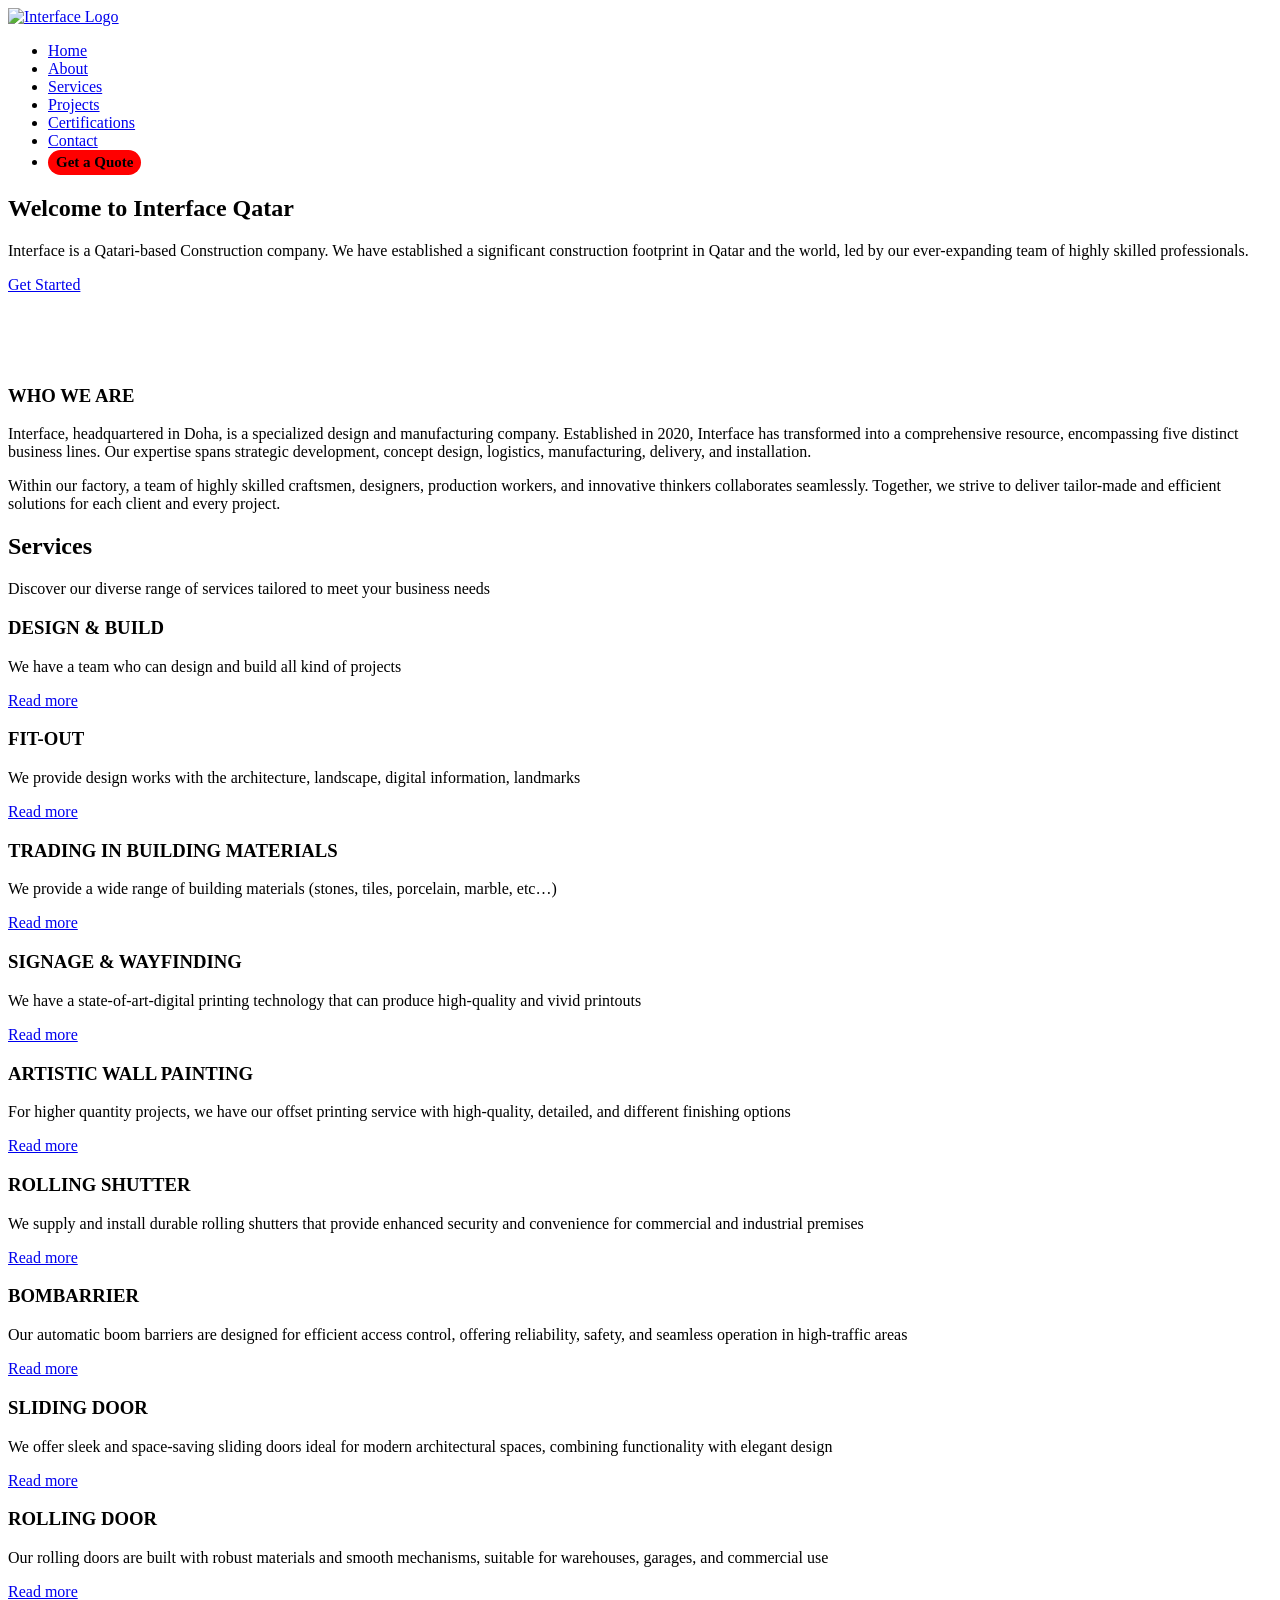
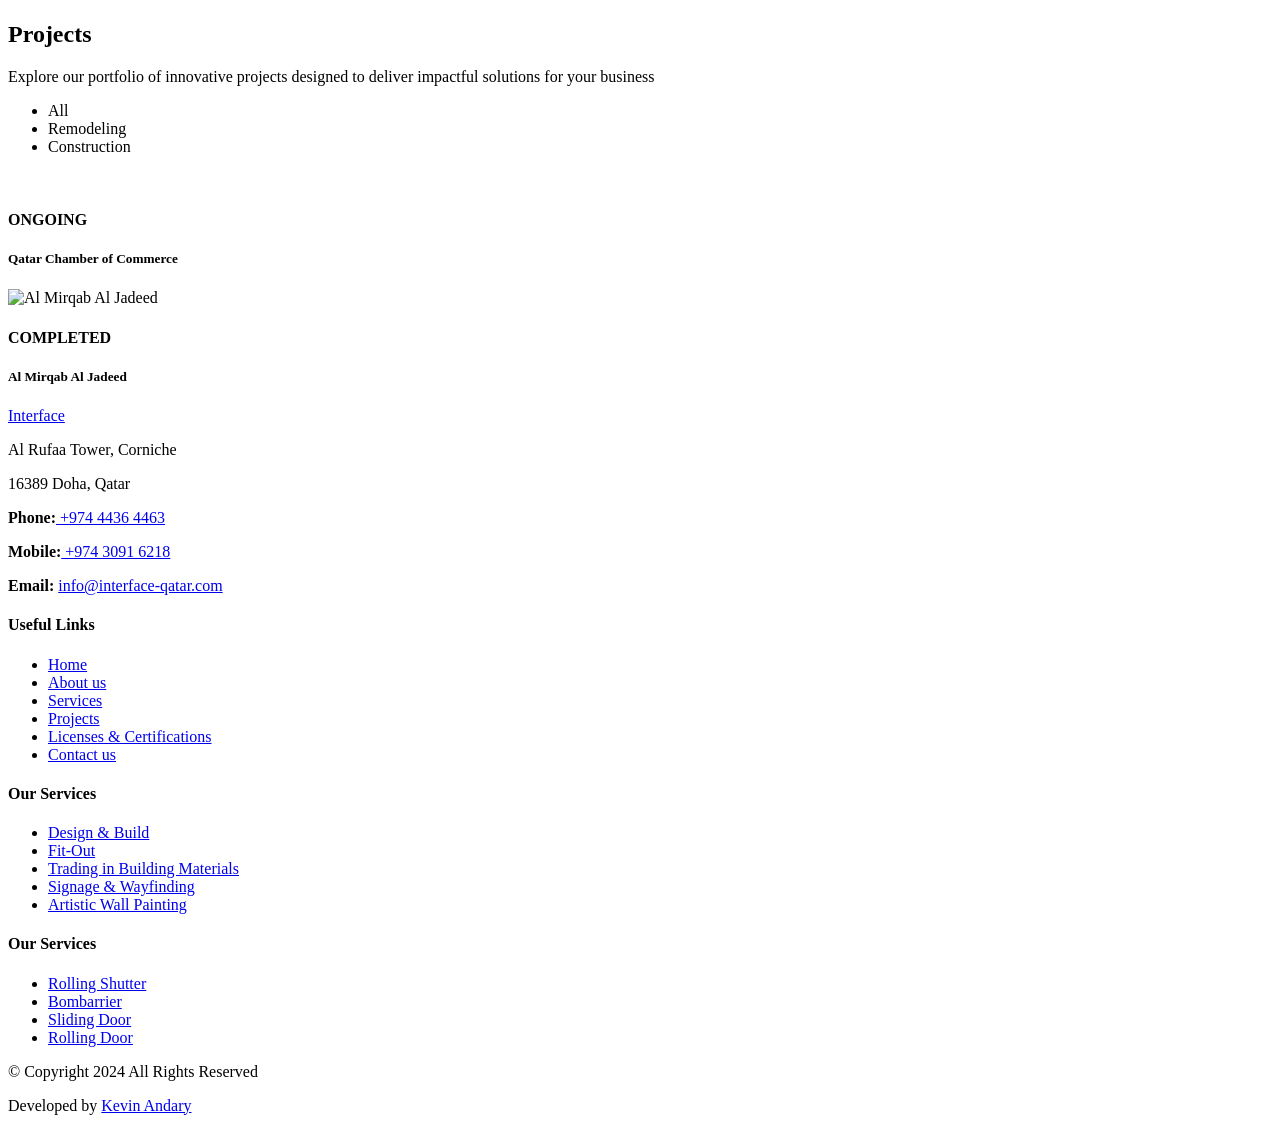
==== index.html @ a864c62c "Update index.html" ====
<!DOCTYPE html>
<html lang="en">

<head>
  <meta charset="utf-8">
  <meta content="width=device-width, initial-scale=1.0" name="viewport">
  <title>Interface Qatar</title>
  <meta content="" name="description">
  <meta content="" name="keywords">

  <!-- Favicons -->
  <link href="assets/img/Interface_logo.jpg" rel="icon">
  <link href="assets/img/Interface_logo.jpg" rel="Interface_logo">

  <!-- Fonts -->
  <link href="https://fonts.googleapis.com" rel="preconnect">
  <link href="https://fonts.gstatic.com" rel="preconnect" crossorigin>
  <link href="https://fonts.googleapis.com/css2?family=Roboto:ital,wght@0,100;0,300;0,400;0,500;0,700;0,900;1,100;1,300;1,400;1,500;1,700;1,900&family=Open+Sans:ital,wght@0,300;0,400;0,500;0,600;0,700;0,800;1,300;1,400;1,500;1,600;1,700;1,800&family=Poppins:ital,wght@0,100;0,200;0,300;0,400;0,500;0,600;0,700;0,800;0,900;1,100;1,200;1,300;1,400;1,500;1,600;1,700;1,800;1,900&display=swap" rel="stylesheet">

  <!-- Vendor CSS Files -->
  <link href="assets/vendor/bootstrap/css/bootstrap.min.css" rel="stylesheet">
  <link href="assets/vendor/bootstrap-icons/bootstrap-icons.css" rel="stylesheet">
  <link href="assets/vendor/aos/aos.css" rel="stylesheet">
  <link href="assets/vendor/fontawesome-free/css/all.min.css" rel="stylesheet">
  <link href="assets/vendor/glightbox/css/glightbox.min.css" rel="stylesheet">
  <link href="assets/vendor/swiper/swiper-bundle.min.css" rel="stylesheet">

  <!-- Main CSS File -->
  <link href="assets/css/main.css" rel="stylesheet">

</head>

<body class="index-page">

  <header id="header" class="header d-flex align-items-center fixed-top">
    <div class="container-fluid container-xl position-relative d-flex align-items-center justify-content-between">

      <a href="index.html" class="logo d-flex align-items-center">
        <!-- Use the line below to use an image logo -->
        <img src="assets/img/Interface_logo_rmv_bg.png" alt="Interface Logo">
        <!-- <h1 class="sitename">Interface</h1> <span>.</span> -->
    </a>
    

      <nav id="navmenu" class="navmenu">
        <ul>
          <li><a href="index.html" class="active">Home</a></li>
          <li><a href="about.html">About</a></li>
          <li><a href="services.html">Services</a></li>
          <li><a href="projects.html">Projects</a></li>
          <li><a href="certifications.html">Certifications</a></li>
<!--           <li><a href="blog.html">News</a></li> -->
          <!-- <li class="dropdown"><a href="#"><span>Dropdown</span> <i class="bi bi-chevron-down toggle-dropdown"></i></a>
            <ul>
              <li><a href="#">Dropdown 1</a></li>
              <li class="dropdown"><a href="#"><span>Deep Dropdown</span> <i class="bi bi-chevron-down toggle-dropdown"></i></a>
                <ul>
                  <li><a href="#">Deep Dropdown 1</a></li>
                  <li><a href="#">Deep Dropdown 2</a></li>
                  <li><a href="#">Deep Dropdown 3</a></li>
                  <li><a href="#">Deep Dropdown 4</a></li>
                  <li><a href="#">Deep Dropdown 5</a></li>
                </ul>
              </li>
              <li><a href="#">Dropdown 2</a></li>
              <li><a href="#">Dropdown 3</a></li>
              <li><a href="#">Dropdown 4</a></li>
            </ul>
          </li> -->
          <li><a href="contact.html">Contact</a></li>
          <li>
            <a href="mailto:info@interface-qatar.com;rachad.chebly@interface-qatar.com" class="quote-button">Get a Quote</a>
          </li>
          
          <style>
            .quote-button {
              display: inline-block;
              padding: 4px 8px !important; /* Larger padding for a bigger contour */
              background-color: #ff0000 !important; /* Bright red color */
              color: #000 !important; /* Black text color */
              text-decoration: none !important;
              border-radius: 50px !important; /* Fully rounded corners */
              font-weight: bold !important;
              font-size: 15px !important; /* Slightly larger font for emphasis */
              text-align: center;
              transition: background-color 0.3s ease, transform 0.2s ease;
            }
          
            .quote-button:hover {
              background-color: #cc0000 !important; /* Darker red for hover effect */
              transform: scale(1.05); /* Slight zoom effect on hover */
            }
          </style>
          
          
          


        </ul>
        <i class="mobile-nav-toggle d-xl-none bi bi-list"></i>
      </nav>

    </div>
  </header>

  <main class="main">

    <!-- Hero Section -->
    <section id="hero" class="hero section dark-background">

      <div class="info d-flex align-items-center">
        <div class="container">
          <div class="row justify-content-center" data-aos="fade-up" data-aos-delay="100">
            <div class="col-lg-6 text-center">
              <h2>Welcome to Interface Qatar</h2>
              <p>Interface is a Qatari-based Construction company. We have established a significant construction footprint in Qatar and the world, led by our ever-expanding team of highly skilled professionals. </p>
              <a href="#get-started" class="btn-get-started">Get Started</a>
            </div>
          </div>
        </div>
      </div>

      <div id="hero-carousel" class="carousel slide" data-bs-ride="carousel" data-bs-interval="5000">

        <div class="carousel-item">
          <img src="assets/img/hero-carousel/qatar_night_1.jpg" alt="">
        </div>

        <div class="carousel-item active">
          <img src="assets/img/hero-carousel/construction_5.jpg" alt="">
        </div>

        <div class="carousel-item">
          <img src="assets/img/hero-carousel/qatar_night_2.jpg" alt="">
        </div>

        <!-- <div class="carousel-item">
          <img src="assets/img/hero-carousel/hero-carousel-4.jpg" alt="">
        </div> -->

        <div class="carousel-item">
          <img src="assets/img/hero-carousel/construction_6.jpg" alt="">
        </div>

        <a class="carousel-control-prev" href="#hero-carousel" role="button" data-bs-slide="prev">
          <span class="carousel-control-prev-icon bi bi-chevron-left" aria-hidden="true"></span>
        </a>

        <a class="carousel-control-next" href="#hero-carousel" role="button" data-bs-slide="next">
          <span class="carousel-control-next-icon bi bi-chevron-right" aria-hidden="true"></span>
        </a>

      </div>

    </section><!-- /Hero Section -->

    <!-- Get Started Section -->
    <section id="get-started" class="get-started section">

      <div class="container">

        <div class="row justify-content-between gy-4">

          <div class="col-lg-6 d-flex align-items-center" data-aos="zoom-out" data-aos-delay="100">
            <div class="content">
              <h3>WHO WE ARE</h3>
              <p>Interface, headquartered in Doha, is a specialized design and manufacturing company. Established in 2020, Interface has transformed into a comprehensive resource, encompassing five distinct business lines. Our expertise spans strategic development, concept design, logistics, manufacturing, delivery, and installation.
              </p>
              <p>Within our factory, a team of highly skilled craftsmen, designers, production workers, and innovative thinkers collaborates seamlessly. Together, we strive to deliver tailor-made and efficient solutions for each client and every project.
              </p>
            </div>
          </div>

          <!-- <div class="col-lg-5 d-flex justify-content-center" data-aos="zoom-out" data-aos-delay="200">
            <img src="assets/img/Who we are.jpg" alt="Features Image" class="img-fluid">
          </div> -->
          

          <!-- <div class="col-lg-5" data-aos="zoom-out" data-aos-delay="200">
            <form action="forms/quote.php" method="post" class="php-email-form">
              <h3>Get a quote</h3>
              <p>Vel nobis odio laboriosam et hic voluptatem. Inventore vitae totam. Rerum repellendus enim linead sero park flows.</p>
              <div class="row gy-3">

                <div class="col-12">
                  <input type="text" name="name" class="form-control" placeholder="Name" required="">
                </div>

                <div class="col-12 ">
                  <input type="email" class="form-control" name="email" placeholder="Email" required="">
                </div>

                <div class="col-12">
                  <input type="text" class="form-control" name="phone" placeholder="Phone" required="">
                </div>

                <div class="col-12">
                  <textarea class="form-control" name="message" rows="6" placeholder="Message" required=""></textarea>
                </div>

                <div class="col-12 text-center">
                  <div class="loading">Loading</div>
                  <div class="error-message"></div>
                  <div class="sent-message">Your quote request has been sent successfully. Thank you!</div>

                  <button type="submit">Get a quote</button>
                </div>

              </div>
            </form>
          </div> -->
          <!-- End Quote Form -->

        </div>

      </div>

    </section><!-- /Get Started Section -->

    <!-- Constructions Section -->
    <!-- <section id="constructions" class="constructions section"> -->

      <!-- Section Title -->
      <!-- <div class="container section-title" data-aos="fade-up">
        <h2>Constructions</h2>
        <p>Necessitatibus eius consequatur ex aliquid fuga eum quidem sint consectetur velit</p>
      </div> -->
      <!-- End Section Title -->

      <!-- <div class="container">

        <div class="row gy-4">

          <div class="col-lg-6" data-aos="fade-up" data-aos-delay="100">
            <div class="card-item">
              <div class="row">
                <div class="col-xl-5">
                  <div class="card-bg"><img src="assets/img/constructions-1.jpg" alt=""></div>
                </div>
                <div class="col-xl-7 d-flex align-items-center">
                  <div class="card-body">
                    <h4 class="card-title">Eligendi omnis sunt veritatis.</h4>
                    <p>Fuga in dolorum et iste et culpa. Commodi possimus nesciunt modi voluptatem placeat deleniti adipisci. Cum delectus doloribus non veritatis. Officia temporibus illo magnam. Dolor eos et.</p>
                  </div>
                </div>
              </div>
            </div>
          </div> -->
          <!-- End Card Item -->

          <!-- <div class="col-lg-6" data-aos="fade-up" data-aos-delay="200">
            <div class="card-item">
              <div class="row">
                <div class="col-xl-5">
                  <div class="card-bg"><img src="assets/img/constructions-2.jpg" alt=""></div>
                </div>
                <div class="col-xl-7 d-flex align-items-center">
                  <div class="card-body">
                    <h4 class="card-title">Possimus ut sed velit assumenda</h4>
                    <p>Sunt deserunt maiores voluptatem autem est rerum perferendis rerum blanditiis. Est laboriosam qui iste numquam laboriosam voluptatem architecto. Est laudantium sunt at quas aut hic. Eum dignissimos.</p>
                  </div>
                </div>
              </div>
            </div>
          </div> -->
          <!-- End Card Item -->

          <!-- <div class="col-lg-6" data-aos="fade-up" data-aos-delay="300">
            <div class="card-item">
              <div class="row">
                <div class="col-xl-5">
                  <div class="card-bg"><img src="assets/img/constructions-3.jpg" alt=""></div>
                </div>
                <div class="col-xl-7 d-flex align-items-center">
                  <div class="card-body">
                    <h4 class="card-title">Error beatae dolor inventore aut</h4>
                    <p>Dicta porro nobis. Velit cum in. Nesciunt dignissimos enim molestiae facilis numquam quae quaerat ipsam omnis. Neque debitis ipsum at architecto officia laboriosam odit. Ut sunt temporibus nulla culpa.</p>
                  </div>
                </div>
              </div>
            </div>
          </div> -->
          <!-- End Card Item -->

          <!-- <div class="col-lg-6" data-aos="fade-up" data-aos-delay="400">
            <div class="card-item">
              <div class="row">
                <div class="col-xl-5">
                  <div class="card-bg"><img src="assets/img/constructions-4.jpg" alt=""></div>
                </div>
                <div class="col-xl-7 d-flex align-items-center">
                  <div class="card-body">
                    <h4 class="card-title">Expedita voluptas ut ut nesciunt</h4>
                    <p>Aut est quidem doloremque voluptatem magnam quis excepturi vero quia. Eum eos doloremque architecto illo at beatae dolore. Fugiat suscipit et sint ratione dolores. Aut aliquid ea dolores libero nobis.</p>
                  </div>
                </div>
              </div>
            </div>
          </div> -->
          <!-- End Card Item -->

        <!-- </div>

      </div>

    </section> -->
    <!-- /Constructions Section -->

    <!-- Services Section -->
    <section id="services" class="services section light-background">

      <!-- Section Title -->
      <div class="container section-title" data-aos="fade-up">
        <h2>Services</h2>
        <p>Discover our diverse range of services tailored to meet your business needs</p>
      </div><!-- End Section Title -->

      <div class="container">

        <div class="row gy-4">

          <div class="col-lg-4 col-md-6" data-aos="fade-up" data-aos-delay="100">
            <div class="service-item position-relative">
              <div class="icon">
                <i class="fa-solid fa-mountain-city"></i>
              </div>
              <h3>DESIGN & BUILD</h3>
              <p>We have a team who can design and build all kind of projects</p>
              <a href="services.html" class="readmore stretched-link">Read more <i class="bi bi-arrow-right"></i></a>
            </div>
          </div>
          <!-- End Service Item -->

          <div class="col-lg-4 col-md-6" data-aos="fade-up" data-aos-delay="200">
            <div class="service-item position-relative">
              <div class="icon">
                <i class="fa-solid fa-arrow-up-from-ground-water"></i>
              </div>
              <h3>FIT-OUT</h3>
              <p>We provide design works with the architecture, landscape, digital information, landmarks</p>
              <a href="services.html" class="readmore stretched-link">Read more <i class="bi bi-arrow-right"></i></a>
            </div>
          </div>
          <!-- End Service Item -->

          <div class="col-lg-4 col-md-6" data-aos="fade-up" data-aos-delay="300">
            <div class="service-item position-relative">
              <div class="icon">
                <i class="fa-solid fa-compass-drafting"></i>
              </div>
              <h3>TRADING IN BUILDING MATERIALS</h3>
              <p>We provide a wide range of building materials (stones, tiles, porcelain, marble, etc…)</p>
              <a href="services.html" class="readmore stretched-link">Read more <i class="bi bi-arrow-right"></i></a>
            </div>
          </div>
          <!-- End Service Item -->

          <div class="col-lg-4 col-md-6" data-aos="fade-up" data-aos-delay="400">
            <div class="service-item position-relative">
              <div class="icon">
                <i class="fa-solid fa-trowel-bricks"></i>
              </div>
              <h3>SIGNAGE & WAYFINDING</h3>
              <p>We have a state-of-art-digital printing technology that can produce high-quality and vivid printouts</p>
              <a href="services.html" class="readmore stretched-link">Read more <i class="bi bi-arrow-right"></i></a>
            </div>
          </div>
          <!-- End Service Item -->

          <div class="col-lg-4 col-md-6" data-aos="fade-up" data-aos-delay="500">
            <div class="service-item position-relative">
              <div class="icon">
                <i class="fa-solid fa-helmet-safety"></i>
              </div>
              <h3>ARTISTIC WALL PAINTING</h3>
              <p>For higher quantity projects, we have our offset printing service with high-quality, detailed, and different finishing options</p>
              <a href="services.html" class="readmore stretched-link">Read more <i class="bi bi-arrow-right"></i></a>
            </div>
          </div>
          <!-- End Service Item -->

          <div class="col-lg-4 col-md-6" data-aos="fade-up" data-aos-delay="600">
            <div class="service-item position-relative">
              <div class="icon">
                <i class="fa-solid fa-arrow-up-from-ground-water"></i>
              </div>
              <h3>ROLLING SHUTTER</h3>
              <p>We supply and install durable rolling shutters that provide enhanced security and convenience for commercial and industrial premises</p>
              <a href="services.html" class="readmore stretched-link">Read more <i class="bi bi-arrow-right"></i></a>
            </div>
          </div>
          <!-- End Service Item -->

          <div class="col-lg-4 col-md-6" data-aos="fade-up" data-aos-delay="700">
            <div class="service-item position-relative">
              <div class="icon">
                <i class="fa-solid fa-mountain-city"></i>
              </div>
              <h3>BOMBARRIER</h3>
              <p>Our automatic boom barriers are designed for efficient access control, offering reliability, safety, and seamless operation in high-traffic areas</p>
              <a href="services.html" class="readmore stretched-link">Read more <i class="bi bi-arrow-right"></i></a>
            </div>
          </div>
          <!-- End Service Item -->

          <div class="col-lg-4 col-md-6" data-aos="fade-up" data-aos-delay="800">
            <div class="service-item position-relative">
              <div class="icon">
                <i class="fa-solid fa-compass-drafting"></i>
              </div>
              <h3>SLIDING DOOR</h3>
              <p>We offer sleek and space-saving sliding doors ideal for modern architectural spaces, combining functionality with elegant design</p>
              <a href="services.html" class="readmore stretched-link">Read more <i class="bi bi-arrow-right"></i></a>
            </div>
          </div>
          <!-- End Service Item -->

          <div class="col-lg-4 col-md-6" data-aos="fade-up" data-aos-delay="900">
            <div class="service-item position-relative">
              <div class="icon">
                <i class="fa-solid fa-trowel-bricks"></i>
              </div>
              <h3>ROLLING DOOR</h3>
              <p>Our rolling doors are built with robust materials and smooth mechanisms, suitable for warehouses, garages, and commercial use</p>
              <a href="services.html" class="readmore stretched-link">Read more <i class="bi bi-arrow-right"></i></a>
            </div>
          </div>
          <!-- End Service Item -->

        </div>

      </div>

    </section>
    <!-- /Services Section -->

    <!-- Alt Services Section -->
    <!-- <section id="alt-services" class="alt-services section">

      <div class="container">

        <div class="row justify-content-around gy-4">
          <div class="features-image col-lg-6" data-aos="fade-up" data-aos-delay="100"><img src="assets/img/alt-services.jpg" alt=""></div>

          <div class="col-lg-5 d-flex flex-column justify-content-center" data-aos="fade-up" data-aos-delay="200">
            <h3>Enim quis est voluptatibus aliquid consequatur fugiat</h3>
            <p>Esse voluptas cumque vel exercitationem. Reiciendis est hic accusamus. Non ipsam et sed minima temporibus laudantium. Soluta voluptate sed facere corporis dolores excepturi</p>

            <div class="icon-box d-flex position-relative" data-aos="fade-up" data-aos-delay="300">
              <i class="bi bi-easel flex-shrink-0"></i>
              <div>
                <h4><a href="" class="stretched-link">Lorem Ipsum</a></h4>
                <p>Voluptatum deleniti atque corrupti quos dolores et quas molestias excepturi sint occaecati cupiditate non provident</p>
              </div>
            </div> -->
            <!-- End Icon Box -->

            <!-- <div class="icon-box d-flex position-relative" data-aos="fade-up" data-aos-delay="400">
              <i class="bi bi-patch-check flex-shrink-0"></i>
              <div>
                <h4><a href="" class="stretched-link">Nemo Enim</a></h4>
                <p>At vero eos et accusamus et iusto odio dignissimos ducimus qui blanditiis praesentium voluptatum deleniti atque</p>
              </div>
            </div> -->
            <!-- End Icon Box -->

            <!-- <div class="icon-box d-flex position-relative" data-aos="fade-up" data-aos-delay="500">
              <i class="bi bi-brightness-high flex-shrink-0"></i>
              <div>
                <h4><a href="" class="stretched-link">Dine Pad</a></h4>
                <p>Explicabo est voluptatum asperiores consequatur magnam. Et veritatis odit. Sunt aut deserunt minus aut eligendi omnis</p>
              </div>
            </div> -->
            <!-- End Icon Box -->

            <!-- <div class="icon-box d-flex position-relative" data-aos="fade-up" data-aos-delay="600">
              <i class="bi bi-brightness-high flex-shrink-0"></i>
              <div>
                <h4><a href="" class="stretched-link">Tride clov</a></h4>
                <p>Est voluptatem labore deleniti quis a delectus et. Saepe dolorem libero sit non aspernatur odit amet. Et eligendi</p>
              </div>
            </div> -->
            <!-- End Icon Box -->

          <!-- </div>
        </div>

      </div>

    </section> -->
    <!-- /Alt Services Section -->

    <!-- Features Section -->
    <!-- <section id="features" class="features section">

      <div class="container">

        <ul class="nav nav-tabs row  g-2 d-flex" data-aos="fade-up" data-aos-delay="100" role="tablist">

          <li class="nav-item col-3" role="presentation">
            <a class="nav-link active show" data-bs-toggle="tab" data-bs-target="#features-tab-1" aria-selected="true" role="tab">
              <h4>Modisit</h4>
            </a>
          </li> -->
          <!-- End tab nav item -->

          <!-- <li class="nav-item col-3" role="presentation">
            <a class="nav-link" data-bs-toggle="tab" data-bs-target="#features-tab-2" aria-selected="false" tabindex="-1" role="tab">
              <h4>Praesenti</h4>
            </a> -->
            <!-- End tab nav item -->

          <!-- </li>
          <li class="nav-item col-3" role="presentation">
            <a class="nav-link" data-bs-toggle="tab" data-bs-target="#features-tab-3" aria-selected="false" tabindex="-1" role="tab">
              <h4>Explica</h4>
            </a>
          </li> -->
          <!-- End tab nav item -->

          <!-- <li class="nav-item col-3" role="presentation">
            <a class="nav-link" data-bs-toggle="tab" data-bs-target="#features-tab-4" aria-selected="false" tabindex="-1" role="tab">
              <h4>Nostrum</h4>
            </a>
          </li> -->
          <!-- End tab nav item -->

        <!-- </ul>

        <div class="tab-content" data-aos="fade-up" data-aos-delay="200">

          <div class="tab-pane fade active show" id="features-tab-1" role="tabpanel">
            <div class="row">
              <div class="col-lg-6 order-2 order-lg-1 mt-3 mt-lg-0 d-flex flex-column justify-content-center">
                <h3>Voluptatem dignissimos provident</h3>
                <p class="fst-italic">
                  Lorem ipsum dolor sit amet, consectetur adipiscing elit, sed do eiusmod tempor incididunt ut labore et dolore
                  magna aliqua.
                </p>
                <ul>
                  <li><i class="bi bi-check2-all"></i> <span>Ullamco laboris nisi ut aliquip ex ea commodo consequat.</span></li>
                  <li><i class="bi bi-check2-all"></i> <span>Duis aute irure dolor in reprehenderit in voluptate velit.</span></li>
                  <li><i class="bi bi-check2-all"></i> <span>Ullamco laboris nisi ut aliquip ex ea commodo consequat. Duis aute irure dolor in reprehenderit in voluptate trideta storacalaperda mastiro dolore eu fugiat nulla pariatur.</span></li>
                </ul>
              </div>
              <div class="col-lg-6 order-1 order-lg-2 text-center">
                <img src="assets/img/features-1.jpg" alt="" class="img-fluid">
              </div>
            </div>
          </div> -->
          <!-- End tab content item -->

          <!-- <div class="tab-pane fade" id="features-tab-2" role="tabpanel">
            <div class="row">
              <div class="col-lg-6 order-2 order-lg-1 mt-3 mt-lg-0 d-flex flex-column justify-content-center">
                <h3>Neque exercitationem debitis</h3>
                <p class="fst-italic">
                  Lorem ipsum dolor sit amet, consectetur adipiscing elit, sed do eiusmod tempor incididunt ut labore et dolore
                  magna aliqua.
                </p>
                <ul>
                  <li><i class="bi bi-check2-all"></i> <span>Ullamco laboris nisi ut aliquip ex ea commodo consequat.</span></li>
                  <li><i class="bi bi-check2-all"></i> <span>Duis aute irure dolor in reprehenderit in voluptate velit.</span></li>
                  <li><i class="bi bi-check2-all"></i> <span>Provident mollitia neque rerum asperiores dolores quos qui a. Ipsum neque dolor voluptate nisi sed.</span></li>
                  <li><i class="bi bi-check2-all"></i> <span>Ullamco laboris nisi ut aliquip ex ea commodo consequat. Duis aute irure dolor in reprehenderit in voluptate trideta storacalaperda mastiro dolore eu fugiat nulla pariatur.</span></li>
                </ul>
              </div>
              <div class="col-lg-6 order-1 order-lg-2 text-center">
                <img src="assets/img/features-2.jpg" alt="" class="img-fluid">
              </div>
            </div>
          </div> -->
          <!-- End tab content item -->

          <!-- <div class="tab-pane fade" id="features-tab-3" role="tabpanel">
            <div class="row">
              <div class="col-lg-6 order-2 order-lg-1 mt-3 mt-lg-0 d-flex flex-column justify-content-center">
                <h3>Voluptatibus commodi accusamu</h3>
                <ul>
                  <li><i class="bi bi-check2-all"></i> <span>Ullamco laboris nisi ut aliquip ex ea commodo consequat.</span></li>
                  <li><i class="bi bi-check2-all"></i> <span>Duis aute irure dolor in reprehenderit in voluptate velit.</span></li>
                  <li><i class="bi bi-check2-all"></i> <span>Provident mollitia neque rerum asperiores dolores quos qui a. Ipsum neque dolor voluptate nisi sed.</span></li>
                </ul>
                <p class="fst-italic">
                  Lorem ipsum dolor sit amet, consectetur adipiscing elit, sed do eiusmod tempor incididunt ut labore et dolore
                  magna aliqua.
                </p>
              </div>
              <div class="col-lg-6 order-1 order-lg-2 text-center">
                <img src="assets/img/features-3.jpg" alt="" class="img-fluid">
              </div>
            </div>
          </div> -->
          <!-- End tab content item -->

          <!-- <div class="tab-pane fade" id="features-tab-4" role="tabpanel">
            <div class="row">
              <div class="col-lg-6 order-2 order-lg-1 mt-3 mt-lg-0 d-flex flex-column justify-content-center">
                <h3>Omnis fugiat ea explicabo sunt</h3>
                <p class="fst-italic">
                  Lorem ipsum dolor sit amet, consectetur adipiscing elit, sed do eiusmod tempor incididunt ut labore et dolore
                  magna aliqua.
                </p>
                <ul>
                  <li><i class="bi bi-check2-all"></i> <span>Ullamco laboris nisi ut aliquip ex ea commodo consequat.</span></li>
                  <li><i class="bi bi-check2-all"></i> <span>Duis aute irure dolor in reprehenderit in voluptate velit.</span></li>
                  <li><i class="bi bi-check2-all"></i> <span>Ullamco laboris nisi ut aliquip ex ea commodo consequat. Duis aute irure dolor in reprehenderit in voluptate trideta storacalaperda mastiro dolore eu fugiat nulla pariatur.</span></li>
                </ul>
              </div>
              <div class="col-lg-6 order-1 order-lg-2 text-center">
                <img src="assets/img/features-4.jpg" alt="" class="img-fluid">
              </div>
            </div>
          </div> -->
          <!-- End tab content item -->

        <!-- </div>

      </div>

    </section> -->
    <!-- /Features Section -->

    <!-- Projects Section -->
    <section id="projects" class="projects section">

      <!-- Section Title -->
      <div class="container section-title" data-aos="fade-up">
        <h2>Projects</h2>
        <p>Explore our portfolio of innovative projects designed to deliver impactful solutions for your business</p>
      </div><!-- End Section Title -->

      <div class="container">

        <div class="isotope-layout" data-default-filter="*" data-layout="masonry" data-sort="original-order">

          <ul class="portfolio-filters isotope-filters" data-aos="fade-up" data-aos-delay="100">
            <li data-filter="*" class="filter-active">All</li>
            <li data-filter=".filter-remodeling">Remodeling</li>
            <li data-filter=".filter-construction">Construction</li>
<!--             <li data-filter=".filter-repairs">Repairs</li>
            <li data-filter=".filter-design">Design</li> -->
          </ul>
          <!-- End Portfolio Filters -->

          <div class="row gy-4 isotope-container" data-aos="fade-up" data-aos-delay="200">

            <div class="col-lg-4 col-md-6 portfolio-item isotope-item filter-remodeling">
              <div class="portfolio-content h-100">
                <img src="assets/img/projects/QATAR Chamber Images/QATAR-Chamber_Page_01.png" class="img-fluid" alt="">
            
                <!-- Overlay on hover -->
                <div class="portfolio-info">
                  <h4 class="status-ongoing">ONGOING</h4>
                  <a href="assets/img/projects/QATAR Chamber Images/QATAR-Chamber_Page_01.png" title="Qatar Chamber of Commerce" data-gallery="portfolio-gallery-qatarChamber" class="glightbox preview-link">
                    <i class="bi bi-zoom-in"></i>
                  </a>
                  <a href="project-1-details.html" title="More Details" class="details-link">
                    <i class="bi bi-link-45deg"></i>
                  </a>
                </div>
              </div>
            
              <!-- Project title (visible always) -->
              <div class="project-title text-center mt-2">
                <h5 class="mb-0">Qatar Chamber of Commerce</h5>
              </div>
            </div>

            <!-- Hidden lightbox images -->
            <a href="assets/img/projects/QATAR Chamber Images/QATAR-Chamber_Page_03.png" title="Qatar Chamber of Commerce" data-gallery="portfolio-gallery-qatarChamber" class="glightbox" style="display:none;"></a>
            <a href="assets/img/projects/QATAR Chamber Images/QATAR-Chamber_Page_08.png" title="Qatar Chamber of Commerce" data-gallery="portfolio-gallery-qatarChamber" class="glightbox" style="display:none;"></a>
            <a href="assets/img/projects/QATAR Chamber Images/QATAR-Chamber_Page_23.png" title="Qatar Chamber of Commerce" data-gallery="portfolio-gallery-qatarChamber" class="glightbox" style="display:none;"></a>
            <a href="assets/img/projects/QATAR Chamber Images/QATAR-Chamber_Page_48.png" title="Qatar Chamber of Commerce" data-gallery="portfolio-gallery-qatarChamber" class="glightbox" style="display:none;"></a>

            <!-- End Portfolio Item -->
            

            <div class="col-lg-4 col-md-6 portfolio-item isotope-item filter-construction">
              <div class="portfolio-content h-100">
                <img src="assets/img/projects/Mirqab Al Jadeed images/Mirqab Al Jadeed_Page_2.png" class="img-fluid" alt="Al Mirqab Al Jadeed">
                <div class="portfolio-info">
                  <h4 class="status-completed">COMPLETED</h4>
                  <!-- First image, part of the same lightbox gallery -->
                  <a href="assets/img/projects/Mirqab Al Jadeed images/Mirqab Al Jadeed_Page_2.png" title="Al Mirqab Al Jadeed" data-gallery="portfolio-gallery-product" class="glightbox preview-link"><i class="bi bi-zoom-in"></i></a>
                  <!-- Additional details link -->
                  <a href="project-2-details.html" title="More Details" class="details-link"><i class="bi bi-link-45deg"></i></a>
                </div>
              </div>

                <!-- Project title (visible always) -->
                <div class="project-title text-center mt-2">
                  <h5 class="mb-0">Al Mirqab Al Jadeed</h5>
                </div>
              </div>
            </div>
            
            <!-- Hidden lightbox images -->
            <a href="assets/img/projects/Mirqab Al Jadeed images/Mirqab Al Jadeed_Page_1.png" title="Al Mirqab Al Jadeed" data-gallery="portfolio-gallery-product" class="glightbox" style="display:none;"></a>
            <a href="assets/img/projects/Mirqab Al Jadeed images/Mirqab Al Jadeed_Page_3.png" title="Al Mirqab Al Jadeed" data-gallery="portfolio-gallery-product" class="glightbox" style="display:none;"></a>
            <a href="assets/img/projects/Mirqab Al Jadeed images/Mirqab Al Jadeed_Page_4.png" title="Al Mirqab Al Jadeed" data-gallery="portfolio-gallery-product" class="glightbox" style="display:none;"></a>
            <a href="assets/img/projects/Mirqab Al Jadeed images/Mirqab Al Jadeed_Page_5.png" title="Al Mirqab Al Jadeed" data-gallery="portfolio-gallery-product" class="glightbox" style="display:none;"></a>
            
            <!-- End Portfolio Item -->

<!--             <div class="col-lg-4 col-md-6 portfolio-item isotope-item filter-construction">
              <div class="portfolio-content h-100">
                <img src="assets/img/projects/Private Villa _ Civil Works/25-10-2023/1.jpg" class="img-fluid" alt="Private Villa Civil Works">
                <div class="portfolio-info">
                  <h4 class="status-completed">COMPLETED</h4>
                  <p>Private Villa Civil Works</p>
                  <a href="assets/img/projects/Private Villa _ Civil Works/25-10-2023/1.jpg" title="Private Villa Civil Works" data-gallery="portfolio-gallery-product" class="glightbox preview-link"><i class="bi bi-zoom-in"></i></a>
                  <a href="project-3-details.html" title="More Details" class="details-link"><i class="bi bi-link-45deg"></i></a>
                </div>
              </div>
            </div> -->
            
            <!-- Hidden lightbox images -->
<!--             <a href="assets/img/projects/Private Villa _ Civil Works/25-10-2023/2.jpg" title="Private Villa Civil Works" data-gallery="portfolio-gallery-product" class="glightbox" style="display:none;"></a>
            <a href="assets/img/projects/Private Villa _ Civil Works/25-10-2023/3.jpg" title="Private Villa Civil Works" data-gallery="portfolio-gallery-product" class="glightbox" style="display:none;"></a>
            <a href="assets/img/projects/Private Villa _ Civil Works/25-10-2023/4.jpg" title="Private Villa Civil Works" data-gallery="portfolio-gallery-product" class="glightbox" style="display:none;"></a>
            <a href="assets/img/projects/Private Villa _ Civil Works/25-10-2023/5.jpg" title="Private Villa Civil Works" data-gallery="portfolio-gallery-product" class="glightbox" style="display:none;"></a> -->

            <!-- End Portfolio Item -->
            
            <!-- Hidden lightbox images -->
            <a href="assets/img/projects/Private Client_Metal Works/MAJLIS - GROUND FLOOR PLAN_Page_4.png" title="Private Client Metal Works" data-gallery="portfolio-gallery-product" class="glightbox" style="display:none;"></a>
            
            <!-- End Portfolio Item -->

          </div>
          
          <!-- End Portfolio Container -->

        </div>

      </div>

    </section><!-- /Projects Section -->

    <!-- Testimonials Section -->
    <!-- <section id="testimonials" class="testimonials section"> -->

      <!-- Section Title -->
      <!-- <div class="container section-title" data-aos="fade-up">
        <h2>Testimonials</h2>
        <p>Here we can add for example a phrase about interface testimonials</p>
      </div -->
      <!-- End Section Title -->

      <!-- <div class="container" data-aos="fade-up" data-aos-delay="100">

        <div class="swiper init-swiper">
          <script type="application/json" class="swiper-config">
            {
              "loop": true,
              "speed": 600,
              "autoplay": {
                "delay": 5000
              },
              "slidesPerView": "auto",
              "pagination": {
                "el": ".swiper-pagination",
                "type": "bullets",
                "clickable": true
              },
              "breakpoints": {
                "320": {
                  "slidesPerView": 1,
                  "spaceBetween": 40
                },
                "1200": {
                  "slidesPerView": 2,
                  "spaceBetween": 20
                }
              }
            }
          </script>
          <div class="swiper-wrapper">

            <div class="swiper-slide">
              <div class="testimonial-wrap">
                <div class="testimonial-item">
                  <img src="assets/img/testimonials/testimonials-1.jpg" class="testimonial-img" alt="">
                  <h3>Saul Goodman</h3>
                  <h4>Ceo &amp; Founder</h4>
                  <div class="stars">
                    <i class="bi bi-star-fill"></i><i class="bi bi-star-fill"></i><i class="bi bi-star-fill"></i><i class="bi bi-star-fill"></i><i class="bi bi-star-fill"></i>
                  </div>
                  <p>
                    <i class="bi bi-quote quote-icon-left"></i>
                    <span>Proin iaculis purus consequat sem cure digni ssim donec porttitora entum suscipit rhoncus. Accusantium quam, ultricies eget id, aliquam eget nibh et. Maecen aliquam, risus at semper.</span>
                    <i class="bi bi-quote quote-icon-right"></i>
                  </p>
                </div>
              </div>
            </div> -->
            <!-- End testimonial item -->

            <!-- <div class="swiper-slide">
              <div class="testimonial-wrap">
                <div class="testimonial-item">
                  <img src="assets/img/testimonials/testimonials-2.jpg" class="testimonial-img" alt="">
                  <h3>Sara Wilsson</h3>
                  <h4>Designer</h4>
                  <div class="stars">
                    <i class="bi bi-star-fill"></i><i class="bi bi-star-fill"></i><i class="bi bi-star-fill"></i><i class="bi bi-star-fill"></i><i class="bi bi-star-fill"></i>
                  </div>
                  <p>
                    <i class="bi bi-quote quote-icon-left"></i>
                    <span>Export tempor illum tamen malis malis eram quae irure esse labore quem cillum quid cillum eram malis quorum velit fore eram velit sunt aliqua noster fugiat irure amet legam anim culpa.</span>
                    <i class="bi bi-quote quote-icon-right"></i>
                  </p>
                </div>
              </div>
            </div> -->
            <!-- End testimonial item -->

            <!-- <div class="swiper-slide">
              <div class="testimonial-wrap">
                <div class="testimonial-item">
                  <img src="assets/img/testimonials/testimonials-3.jpg" class="testimonial-img" alt="">
                  <h3>Jena Karlis</h3>
                  <h4>Store Owner</h4>
                  <div class="stars">
                    <i class="bi bi-star-fill"></i><i class="bi bi-star-fill"></i><i class="bi bi-star-fill"></i><i class="bi bi-star-fill"></i><i class="bi bi-star-fill"></i>
                  </div>
                  <p>
                    <i class="bi bi-quote quote-icon-left"></i>
                    <span>Enim nisi quem export duis labore cillum quae magna enim sint quorum nulla quem veniam duis minim tempor labore quem eram duis noster aute amet eram fore quis sint minim.</span>
                    <i class="bi bi-quote quote-icon-right"></i>
                  </p>
                </div>
              </div>
            </div> -->
            <!-- End testimonial item -->

            <!-- <div class="swiper-slide">
              <div class="testimonial-wrap">
                <div class="testimonial-item">
                  <img src="assets/img/testimonials/testimonials-4.jpg" class="testimonial-img" alt="">
                  <h3>Matt Brandon</h3>
                  <h4>Freelancer</h4>
                  <div class="stars">
                    <i class="bi bi-star-fill"></i><i class="bi bi-star-fill"></i><i class="bi bi-star-fill"></i><i class="bi bi-star-fill"></i><i class="bi bi-star-fill"></i>
                  </div>
                  <p>
                    <i class="bi bi-quote quote-icon-left"></i>
                    <span>Fugiat enim eram quae cillum dolore dolor amet nulla culpa multos export minim fugiat minim velit minim dolor enim duis veniam ipsum anim magna sunt elit fore quem dolore labore illum veniam.</span>
                    <i class="bi bi-quote quote-icon-right"></i>
                  </p>
                </div>
              </div>
            </div> -->
            <!-- End testimonial item -->

            <!-- <div class="swiper-slide">
              <div class="testimonial-wrap">
                <div class="testimonial-item">
                  <img src="assets/img/testimonials/testimonials-5.jpg" class="testimonial-img" alt="">
                  <h3>John Larson</h3>
                  <h4>Entrepreneur</h4>
                  <div class="stars">
                    <i class="bi bi-star-fill"></i><i class="bi bi-star-fill"></i><i class="bi bi-star-fill"></i><i class="bi bi-star-fill"></i><i class="bi bi-star-fill"></i>
                  </div>
                  <p>
                    <i class="bi bi-quote quote-icon-left"></i>
                    <span>Quis quorum aliqua sint quem legam fore sunt eram irure aliqua veniam tempor noster veniam enim culpa labore duis sunt culpa nulla illum cillum fugiat legam esse veniam culpa fore nisi cillum quid.</span>
                    <i class="bi bi-quote quote-icon-right"></i>
                  </p>
                </div>
              </div>
            </div> -->
            <!-- End testimonial item -->

          <!-- </div>
          <div class="swiper-pagination"></div>
        </div>

      </div>

    </section> -->
    <!-- /Testimonials Section -->

    <!-- Recent Blog Posts Section -->
    <!-- s -->

      <!-- Section Title -->
      <!-- <div class="container section-title" data-aos="fade-up">
        <h2>Latest News</h2>
        <p>Here we can add for example a phrase about interface latest news</p>
      </div> -->
      <!-- End Section Title -->

      <!-- <div class="container">

        <div class="row gy-5">

          <div class="col-xl-4 col-md-6">
            <div class="post-item position-relative h-100" data-aos="fade-up" data-aos-delay="100">

              <div class="post-img position-relative overflow-hidden">
                <img src="assets/img/blog/blog-1.jpg" class="img-fluid" alt="">
                <span class="post-date">December 12</span>
              </div>

              <div class="post-content d-flex flex-column">

                <h3 class="post-title">Eum ad dolor et. Autem aut fugiat debitis</h3>

                <div class="meta d-flex align-items-center">
                  <div class="d-flex align-items-center">
                    <i class="bi bi-person"></i> <span class="ps-2">Julia Parker</span>
                  </div>
                  <span class="px-3 text-black-50">/</span>
                  <div class="d-flex align-items-center">
                    <i class="bi bi-folder2"></i> <span class="ps-2">Politics</span>
                  </div>
                </div>

                <hr>

                <a href="blog-details.html" class="readmore stretched-link"><span>Read More</span><i class="bi bi-arrow-right"></i></a>

              </div>

            </div>
          </div> -->
          <!-- End post item -->

          <!-- <div class="col-xl-4 col-md-6">
            <div class="post-item position-relative h-100" data-aos="fade-up" data-aos-delay="200">

              <div class="post-img position-relative overflow-hidden">
                <img src="assets/img/blog/blog-2.jpg" class="img-fluid" alt="">
                <span class="post-date">July 17</span>
              </div>

              <div class="post-content d-flex flex-column">

                <h3 class="post-title">Et repellendus molestiae qui est sed omnis</h3>

                <div class="meta d-flex align-items-center">
                  <div class="d-flex align-items-center">
                    <i class="bi bi-person"></i> <span class="ps-2">Mario Douglas</span>
                  </div>
                  <span class="px-3 text-black-50">/</span>
                  <div class="d-flex align-items-center">
                    <i class="bi bi-folder2"></i> <span class="ps-2">Sports</span>
                  </div>
                </div>

                <hr>

                <a href="blog-details.html" class="readmore stretched-link"><span>Read More</span><i class="bi bi-arrow-right"></i></a>

              </div>

            </div>
          </div> -->
          <!-- End post item -->

          <!-- <div class="col-xl-4 col-md-6" data-aos="fade-up" data-aos-delay="300">
            <div class="post-item position-relative h-100">

              <div class="post-img position-relative overflow-hidden">
                <img src="assets/img/blog/blog-3.jpg" class="img-fluid" alt="">
                <span class="post-date">September 05</span>
              </div>

              <div class="post-content d-flex flex-column">

                <h3 class="post-title">Quia assumenda est et veritati tirana ploder</h3>

                <div class="meta d-flex align-items-center">
                  <div class="d-flex align-items-center">
                    <i class="bi bi-person"></i> <span class="ps-2">Lisa Hunter</span>
                  </div>
                  <span class="px-3 text-black-50">/</span>
                  <div class="d-flex align-items-center">
                    <i class="bi bi-folder2"></i> <span class="ps-2">Economics</span>
                  </div>
                </div>

                <hr>

                <a href="blog-details.html" class="readmore stretched-link"><span>Read More</span><i class="bi bi-arrow-right"></i></a>

              </div>

            </div>
          </div> -->
          <!-- End post item -->

        <!-- </div>

      </div>

    </section> -->
    <!-- /Recent Blog Posts Section -->

  </main>

  <footer id="footer" class="footer dark-background">

    <div class="container footer-top">
      <div class="row gy-4">
        <div class="col-lg-4 col-md-6 footer-about">
          <a href="index.html" class="logo d-flex align-items-center">
            <span class="sitename">Interface</span>
          </a>
          <div class="footer-contact pt-3">
            <p>Al Rufaa Tower, Corniche</p>
            <p>16389 Doha, Qatar</p>
            <p class="mt-3"><strong>Phone:</strong><a href="tel:+97444364463"><span> +974 4436 4463</span></a></p>
            <p><strong>Mobile:</strong><a href="tel:+97430916218"><span> +974 3091 6218</span></a></p>
            <p><strong>Email:</strong> <a href="mailto:info@interface-qatar.com"> <span>info@interface-qatar.com</span> </a> </p>
          </div>
          <div class="social-links d-flex mt-4">
            <a href=""><i class="bi bi-twitter-x"></i></a>
            <a href=""><i class="bi bi-facebook"></i></a>
            <a href=""><i class="bi bi-instagram"></i></a>
            <a href="https://www.linkedin.com/company/interface-trading/"><i class="bi bi-linkedin"></i></a>
          </div>
        </div>

        <div class="col-lg-2 col-md-3 footer-links">
          <h4>Useful Links</h4>
          <ul>
            <li><a href="index.html">Home</a></li>
            <li><a href="about.html">About us</a></li>
            <li><a href="services.html">Services</a></li>
            <li><a href="projects.html">Projects</a></li>
            <li><a href="certifications.html">Licenses & Certifications</a></li>
<!--             <li><a href="blog.html">Latest News</a></li> -->
            <li><a href="contact.html">Contact us</a></li>
          </ul>
        </div>

        <div class="col-lg-2 col-md-3 footer-links">
          <h4>Our Services</h4>
          <ul>
            <li><a href="services.html">Design & Build</a></li>
            <li><a href="services.html">Fit-Out</a></li>
            <li><a href="services.html">Trading in Building Materials</a></li>
            <li><a href="services.html">Signage & Wayfinding</a></li>
            <li><a href="services.html">Artistic Wall Painting</a></li>
          </ul>
        </div>

        <div class="col-lg-2 col-md-3 footer-links">
          <h4>Our Services</h4>
          <ul>
            <li><a href="services.html">Rolling Shutter</a></li>
            <li><a href="services.html">Bombarrier</a></li>
            <li><a href="services.html">Sliding Door</a></li>
            <li><a href="services.html">Rolling Door</a></li>
          </ul>
        </div>

      </div>
    </div>

    <div class="container copyright text-center mt-4">
      <!-- <p>© <span>Copyright</span> <strong class="px-1 sitename">2024</strong> <span>All Rights Reserved</span></p> -->
      <p>© <span>Copyright 2024 All Rights Reserved</span></p>
      <div class="credits">
        Developed by <a href="http://kevinandary.me" target="_blank">Kevin Andary</a>
      </div>
    </div>

  </footer>

  <!-- Scroll Top -->
  <a href="#" id="scroll-top" class="scroll-top d-flex align-items-center justify-content-center"><i class="bi bi-arrow-up-short"></i></a>

  <!-- Preloader -->
  <div id="preloader"></div>

  <!-- Vendor JS Files -->
  <script src="assets/vendor/bootstrap/js/bootstrap.bundle.min.js"></script>
  <script src="assets/vendor/php-email-form/validate.js"></script>
  <script src="assets/vendor/aos/aos.js"></script>
  <script src="assets/vendor/glightbox/js/glightbox.min.js"></script>
  <script src="assets/vendor/imagesloaded/imagesloaded.pkgd.min.js"></script>
  <script src="assets/vendor/isotope-layout/isotope.pkgd.min.js"></script>
  <script src="assets/vendor/swiper/swiper-bundle.min.js"></script>
  <script src="assets/vendor/purecounter/purecounter_vanilla.js"></script>

  <!-- Main JS File -->
  <script src="assets/js/main.js"></script>

</body>

</html>
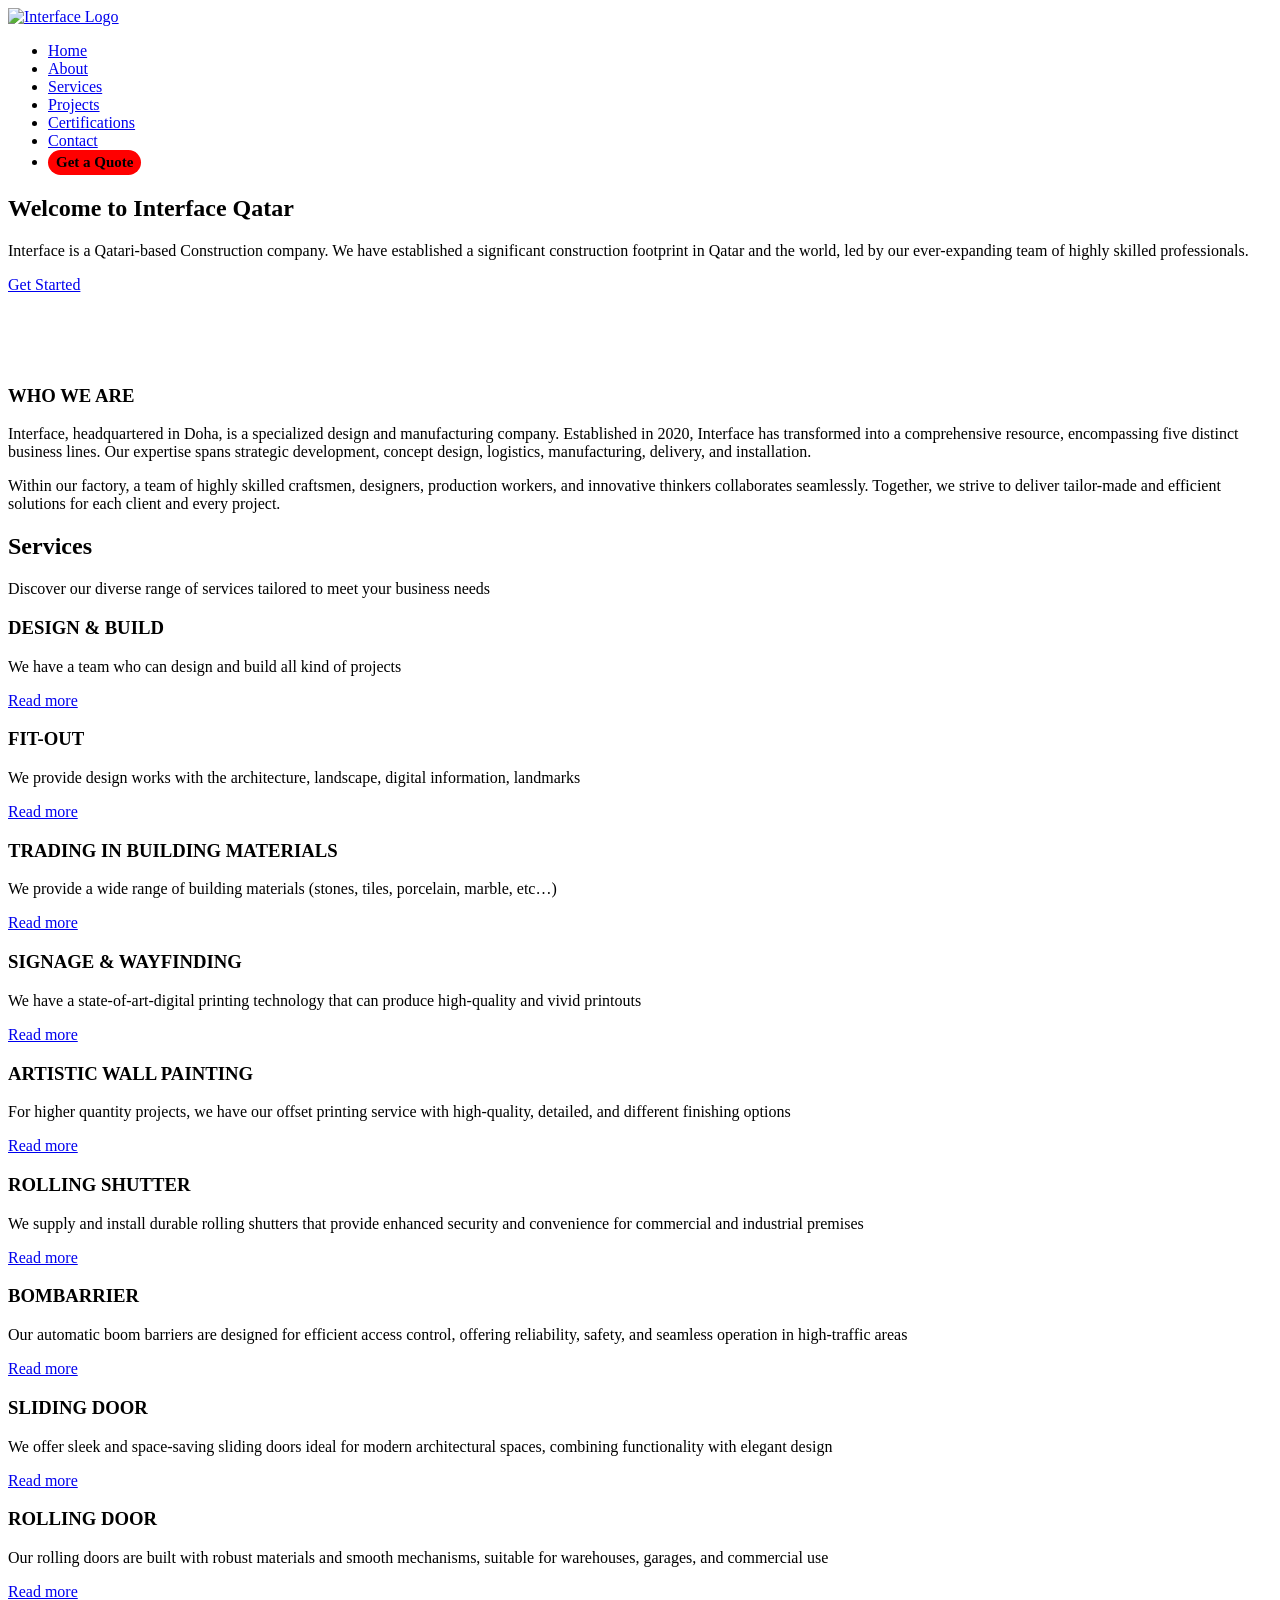
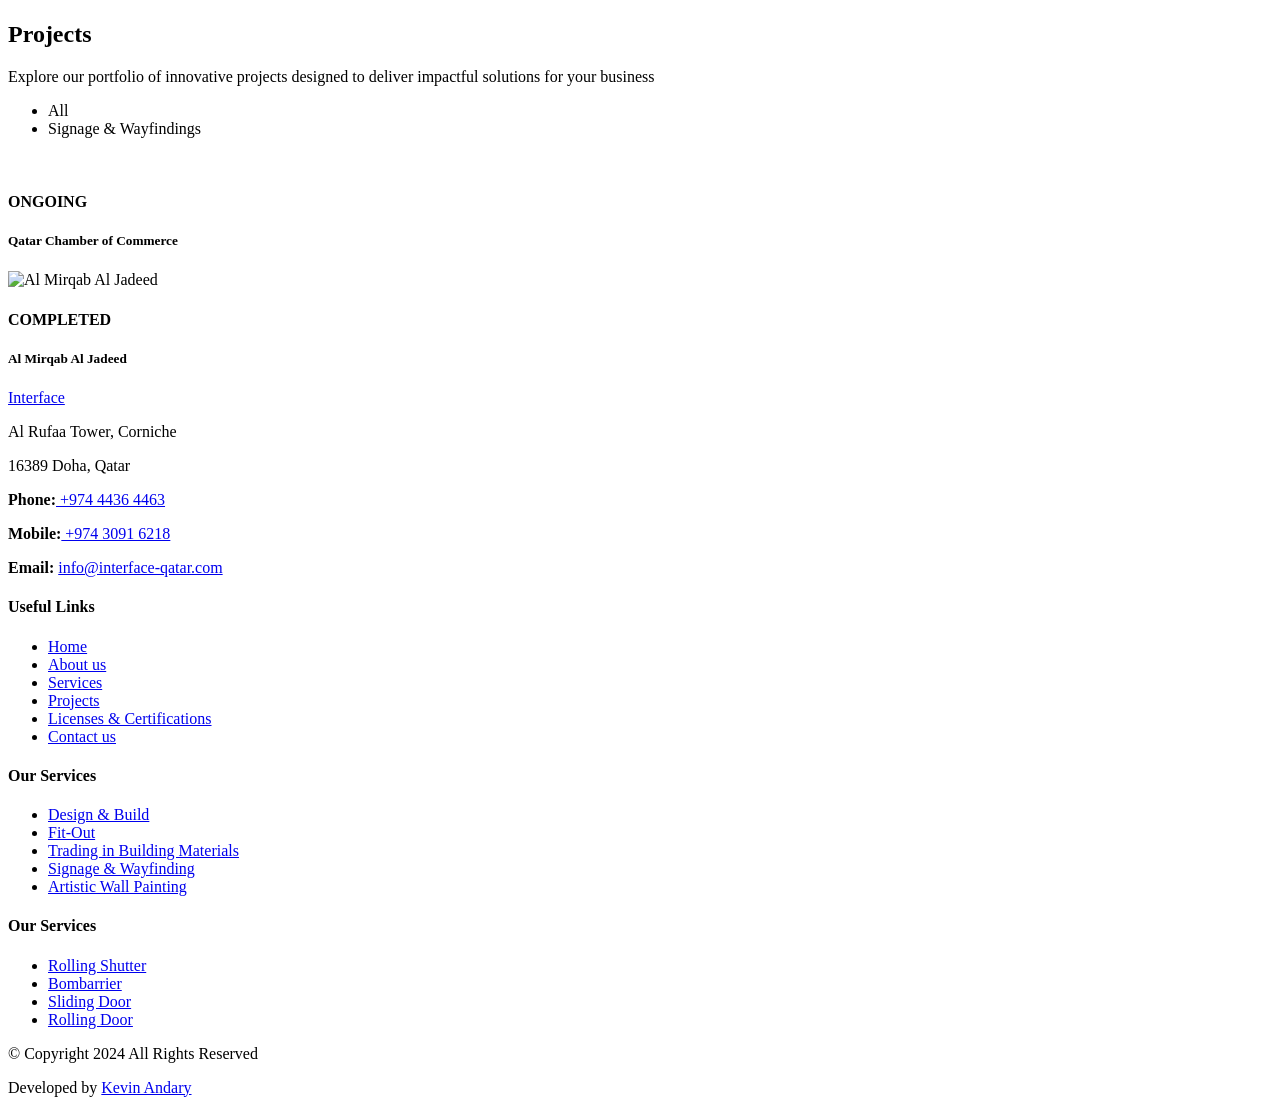
==== commit 2da3776e: "Update index.html" ====
--- a/index.html
+++ b/index.html
@@ -5,8 +5,8 @@
   <meta charset="utf-8">
   <meta content="width=device-width, initial-scale=1.0" name="viewport">
   <title>Interface Qatar</title>
-  <meta content="" name="description">
-  <meta content="" name="keywords">
+  <meta content="Interface is a Qatari-based Construction company. We have established a significant construction footprint in Qatar and the world, led by our ever-expanding team of highly skilled professionals." name="description">
+  <meta content="keywords" name="keywords">
 
   <!-- Favicons -->
   <link href="assets/img/Interface_logo.jpg" rel="icon">
@@ -636,8 +636,8 @@
 
           <ul class="portfolio-filters isotope-filters" data-aos="fade-up" data-aos-delay="100">
             <li data-filter="*" class="filter-active">All</li>
-            <li data-filter=".filter-remodeling">Remodeling</li>
-            <li data-filter=".filter-construction">Construction</li>
+            <li data-filter=".filter-SignageWayfindings">Signage & Wayfindings</li>
+<!--             <li data-filter=".filter-construction">Construction</li> -->
 <!--             <li data-filter=".filter-repairs">Repairs</li>
             <li data-filter=".filter-design">Design</li> -->
           </ul>
@@ -645,7 +645,7 @@
 
           <div class="row gy-4 isotope-container" data-aos="fade-up" data-aos-delay="200">
 
-            <div class="col-lg-4 col-md-6 portfolio-item isotope-item filter-remodeling">
+            <div class="col-lg-4 col-md-6 portfolio-item isotope-item filter-SignageWayfindings">
               <div class="portfolio-content h-100">
                 <img src="assets/img/projects/QATAR Chamber Images/QATAR-Chamber_Page_01.png" class="img-fluid" alt="">
             
@@ -676,7 +676,7 @@
             <!-- End Portfolio Item -->
             
 
-            <div class="col-lg-4 col-md-6 portfolio-item isotope-item filter-construction">
+            <div class="col-lg-4 col-md-6 portfolio-item isotope-item filter-SignageWayfindings">
               <div class="portfolio-content h-100">
                 <img src="assets/img/projects/Mirqab Al Jadeed images/Mirqab Al Jadeed_Page_2.png" class="img-fluid" alt="Al Mirqab Al Jadeed">
                 <div class="portfolio-info">
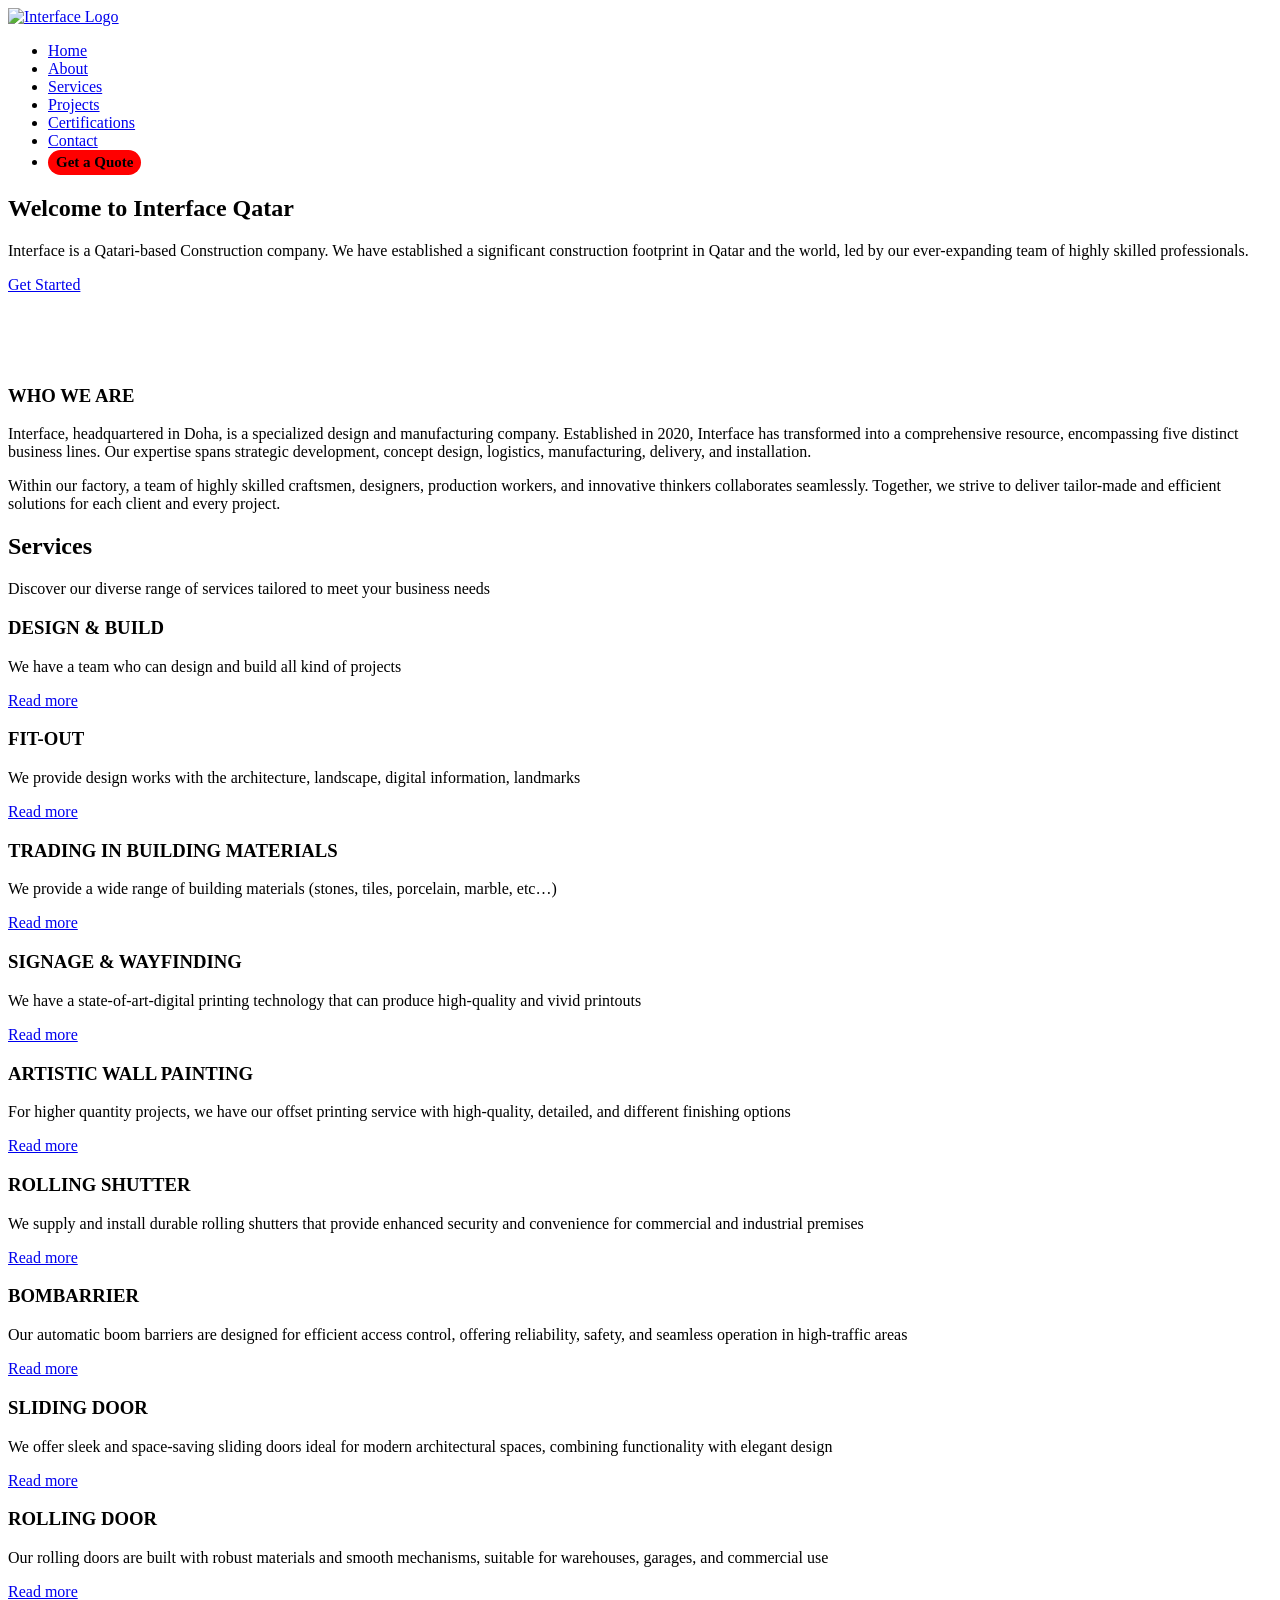
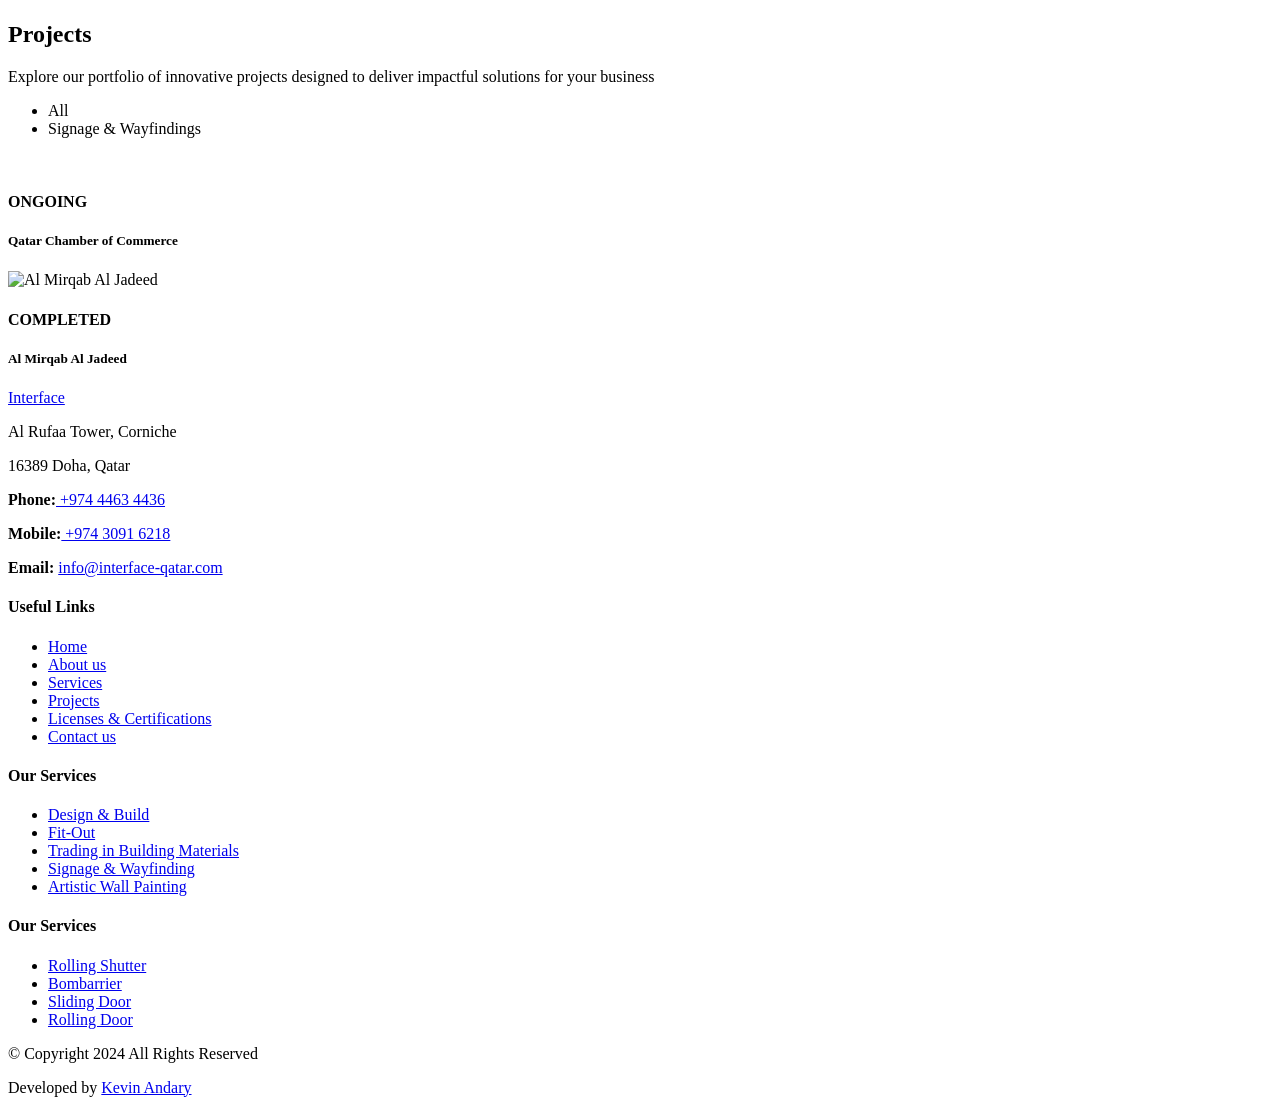
==== commit c2b1cd4d: "Update index.html" ====
--- a/index.html
+++ b/index.html
@@ -2,6 +2,17 @@
 <html lang="en">
 
 <head>
+
+  <!-- Google tag (gtag.js) -->
+  <script async src="https://www.googletagmanager.com/gtag/js?id=G-KYBBHPNEQQ"></script>
+  <script>
+    window.dataLayer = window.dataLayer || [];
+    function gtag(){dataLayer.push(arguments);}
+    gtag('js', new Date());
+  
+    gtag('config', 'G-KYBBHPNEQQ');
+  </script>
+  
   <meta charset="utf-8">
   <meta content="width=device-width, initial-scale=1.0" name="viewport">
   <title>Interface Qatar</title>
@@ -1012,7 +1023,7 @@
           <div class="footer-contact pt-3">
             <p>Al Rufaa Tower, Corniche</p>
             <p>16389 Doha, Qatar</p>
-            <p class="mt-3"><strong>Phone:</strong><a href="tel:+97444364463"><span> +974 4436 4463</span></a></p>
+            <p class="mt-3"><strong>Phone:</strong><a href="tel:+97444364463"><span> +974 4463 4436</span></a></p>
             <p><strong>Mobile:</strong><a href="tel:+97430916218"><span> +974 3091 6218</span></a></p>
             <p><strong>Email:</strong> <a href="mailto:info@interface-qatar.com"> <span>info@interface-qatar.com</span> </a> </p>
           </div>
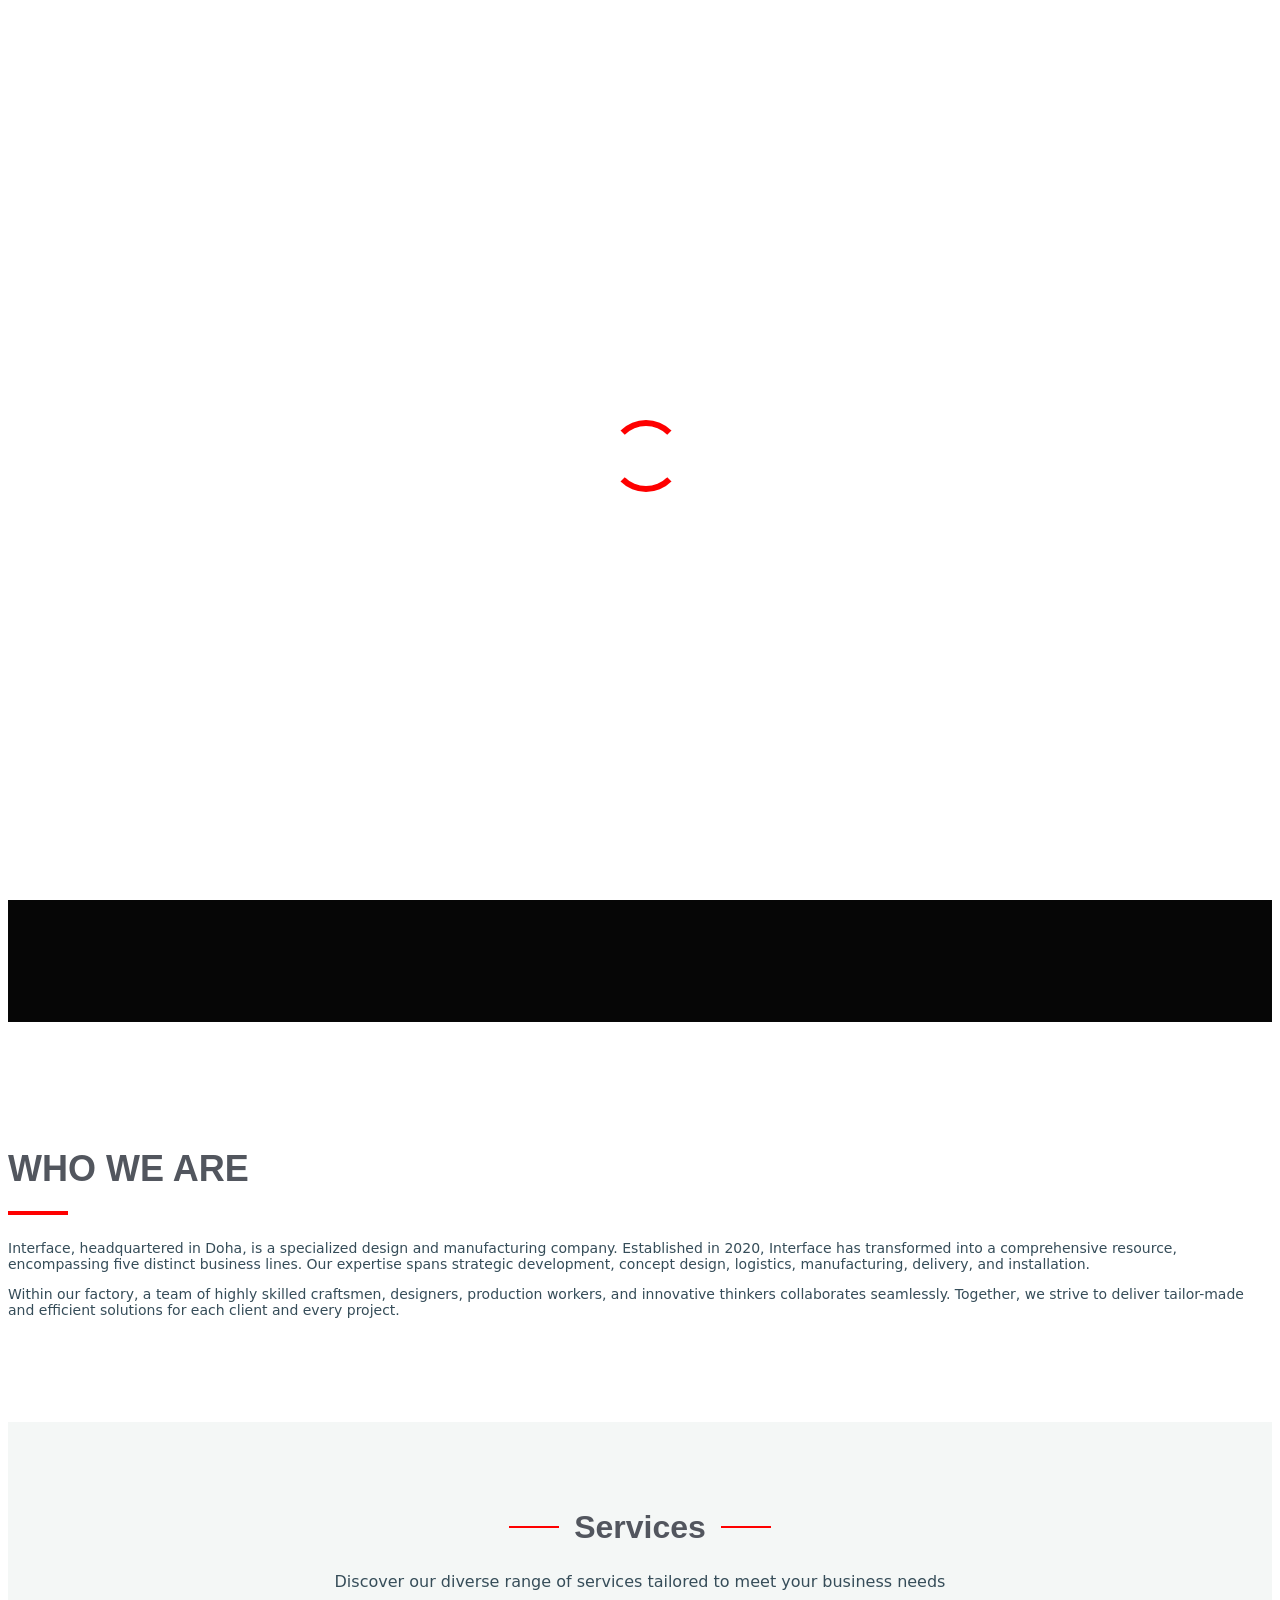
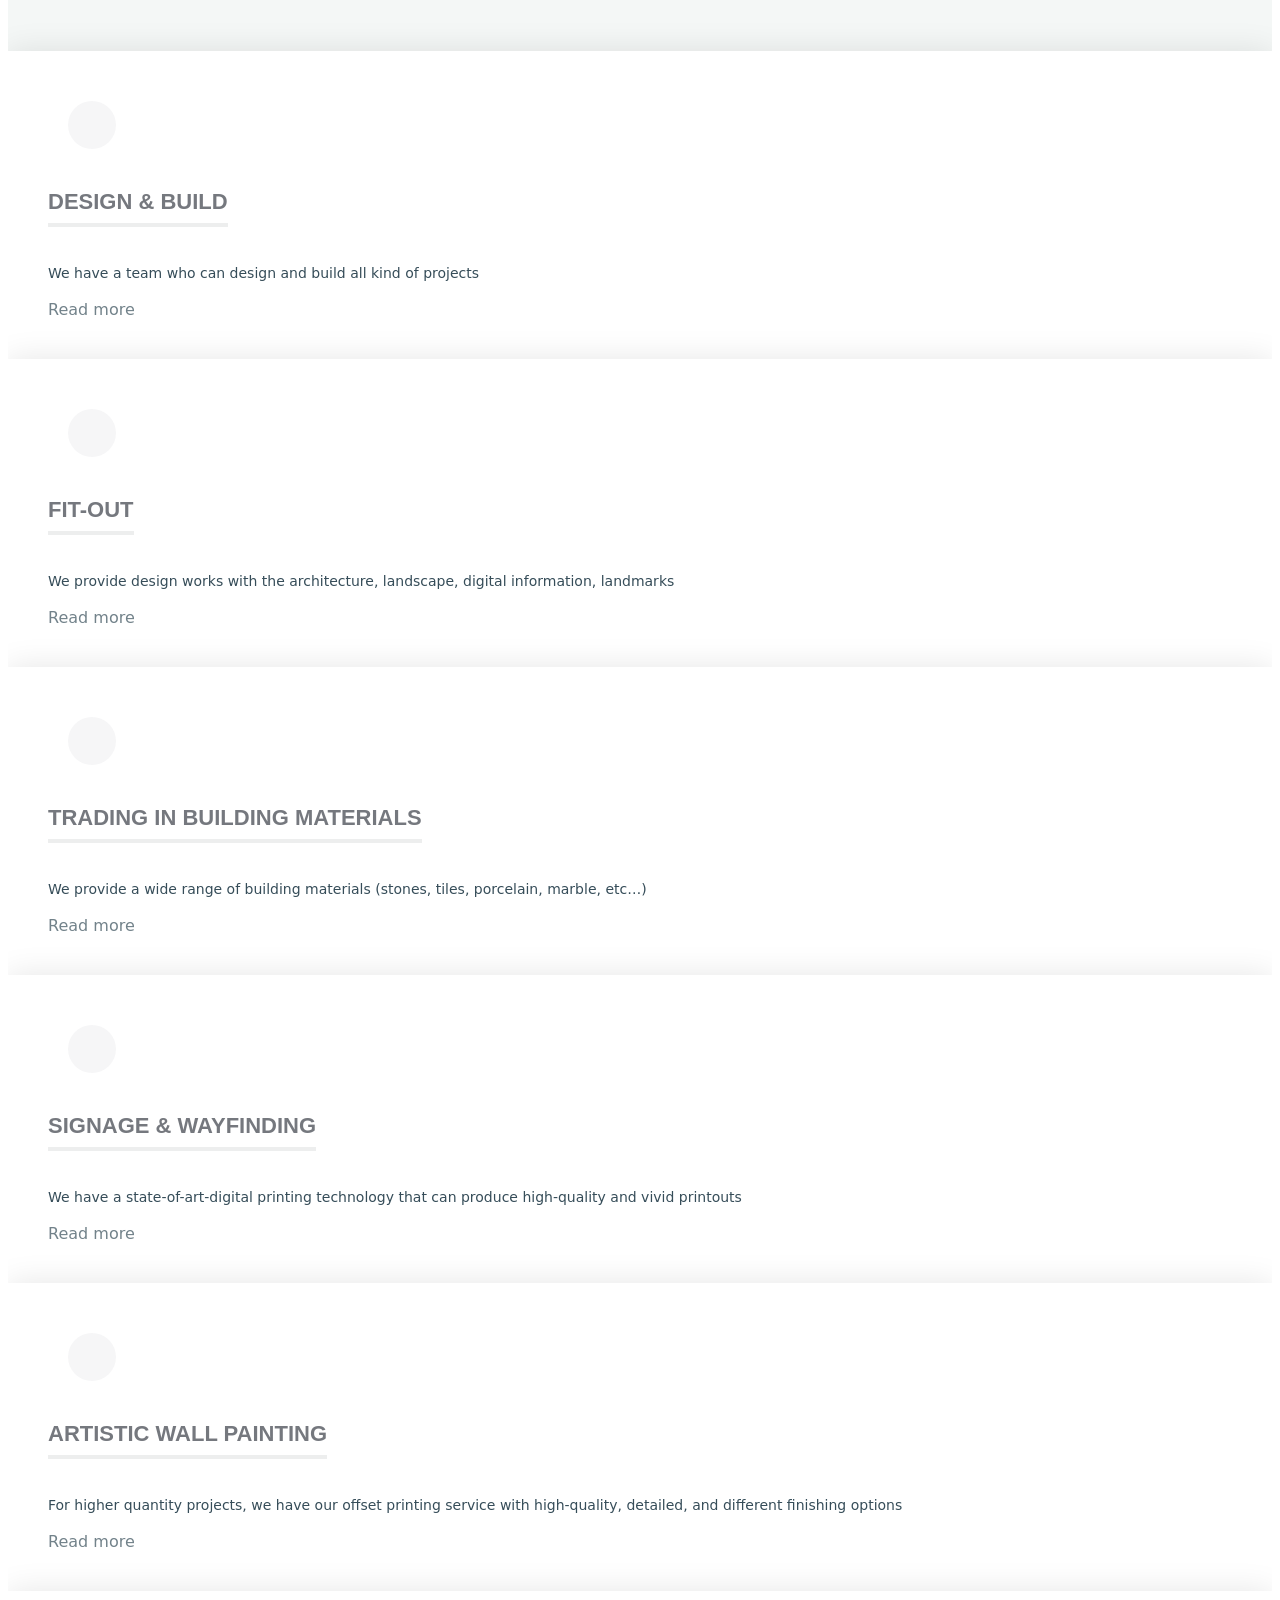
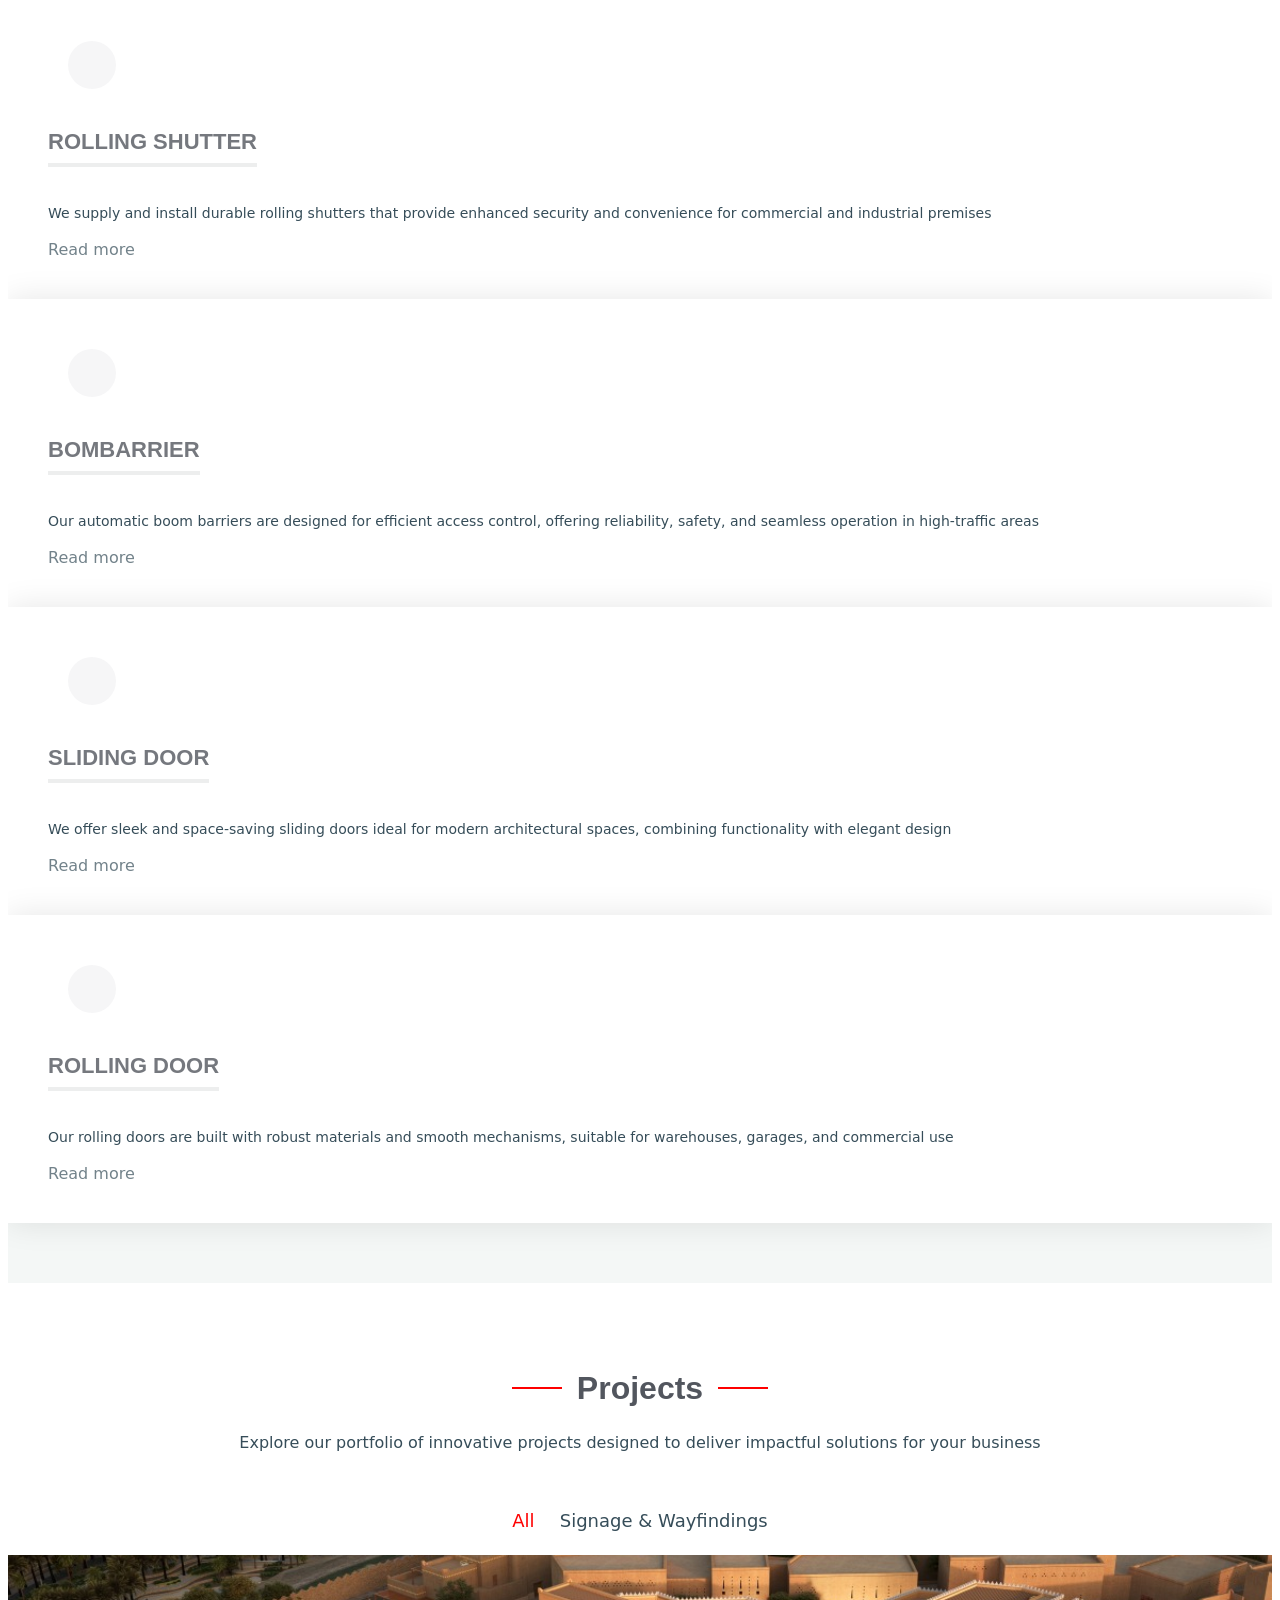
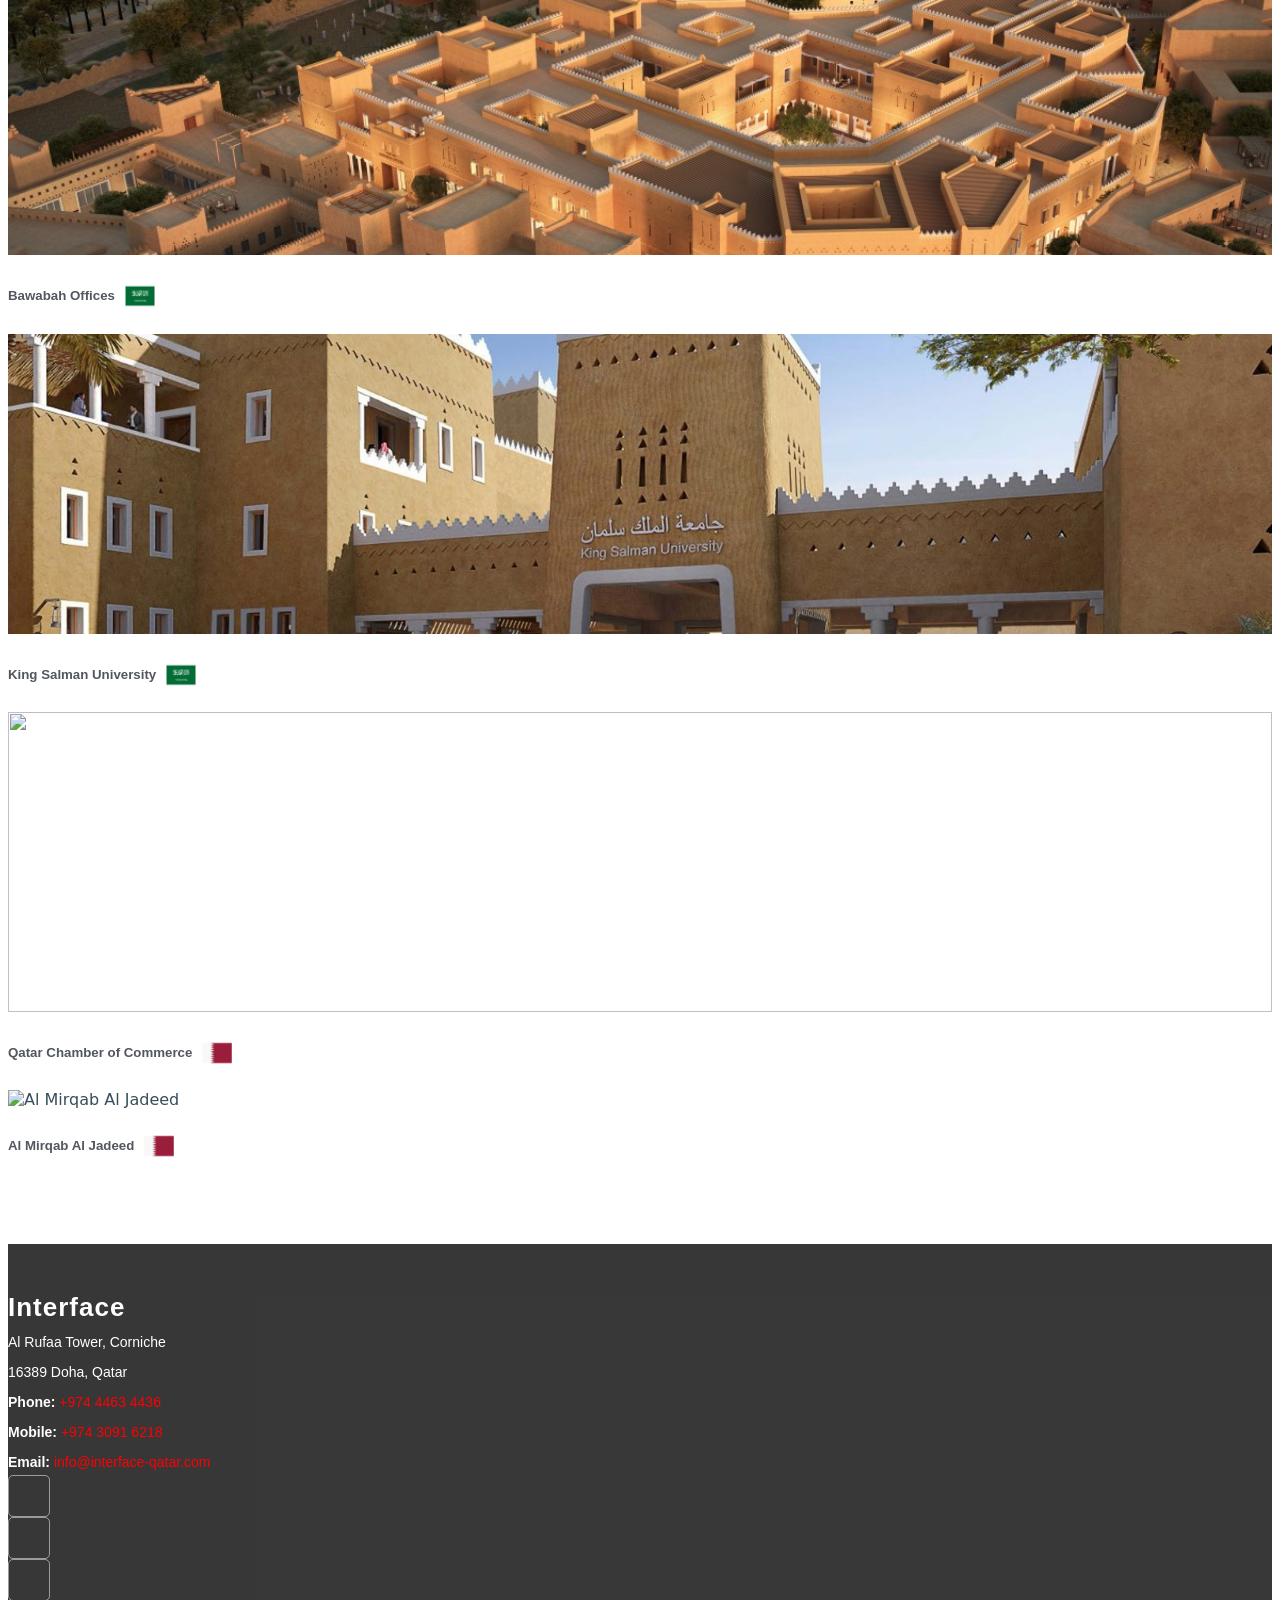
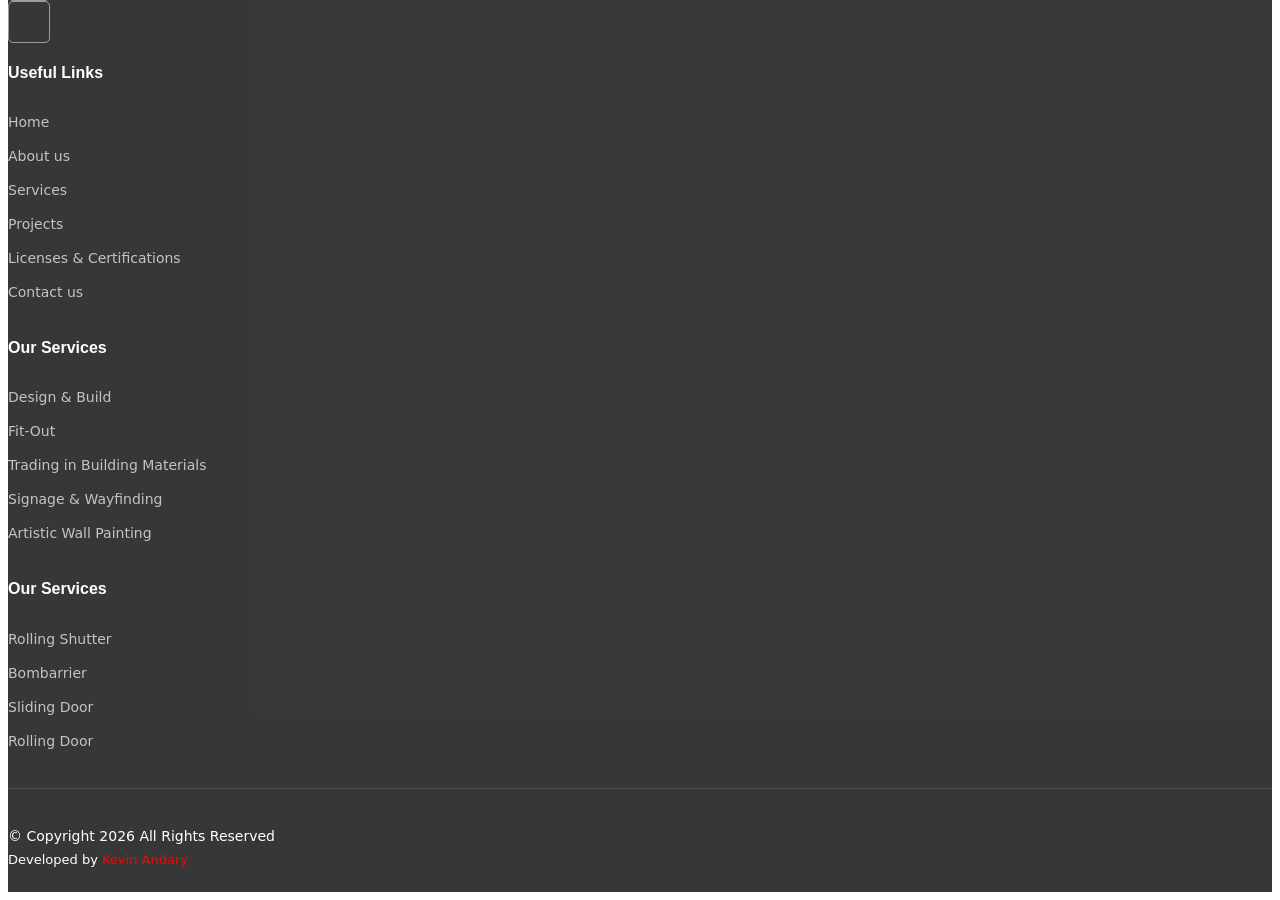
==== commit 61f1e490: "Update restored website changes" ====
--- a/index.html
+++ b/index.html
@@ -80,7 +80,7 @@
           </li> -->
           <li><a href="contact.html">Contact</a></li>
           <li>
-            <a href="mailto:info@interface-qatar.com;rachad.chebly@interface-qatar.com" class="quote-button">Get a Quote</a>
+            <a href="mailto:info@interface-qatar.com,rachad.chebly@interface-qatar.com" class="quote-button">Get a Quote</a>
           </li>
           
           <style>
@@ -656,13 +656,78 @@
 
           <div class="row gy-4 isotope-container" data-aos="fade-up" data-aos-delay="200">
 
+
+            <div class="col-lg-4 col-md-6 portfolio-item isotope-item filter-SignageWayfindings">
+              <div class="portfolio-content h-100">
+                <img src="assets/img/projects/Bawabah Offices/Bawabah Offices_Page_1.jpeg" class="img-fluid" alt="Bawabah Offices">
+                
+                 <!-- Overlay on hover -->
+                <div class="portfolio-info">
+                  <h4 class="status-completed">ONGOING</h4>
+                  <a href="assets/img/projects/Bawabah Offices/Bawabah Offices_Page_1.jpeg" title="Bawabah Offices" data-gallery="portfolio-gallery-BawabahOffices" class="glightbox preview-link"><i class="bi bi-zoom-in"></i></a>
+                  <a href="project-4-details.html" title="More Details" class="details-link"><i class="bi bi-link-45deg"></i></a>
+                </div>
+              </div>
+              
+              <!-- Project title (visible always) -->
+              <div class="project-title text-center mt-2">
+                <h5 class="mb-0">Bawabah Offices
+                  <img src="assets/img/saudi_flag.png" alt="Saudi Flag" class="flag">
+                </h5>
+              </div>
+            </div>
+
+            <!-- Hidden lightbox images -->
+            <a href="assets/img/projects/Bawabah Offices/Bawabah Offices_Page_2.jpeg" title="Bawabah Offices" data-gallery="portfolio-gallery-BawabahOffices" class="glightbox" style="display:none;"></a>
+            <a href="assets/img/projects/Bawabah Offices/Bawabah Offices_Page_3.jpeg" title="Bawabah Offices" data-gallery="portfolio-gallery-BawabahOffices" class="glightbox" style="display:none;"></a>
+            <a href="assets/img/projects/Bawabah Offices/Bawabah Offices_Page_4.jpeg" title="Bawabah Offices" data-gallery="portfolio-gallery-BawabahOffices" class="glightbox" style="display:none;"></a>
+            <a href="assets/img/projects/Bawabah Offices/Bawabah Offices_Page_5.jpeg" title="Bawabah Offices" data-gallery="portfolio-gallery-BawabahOffices" class="glightbox" style="display:none;"></a>
+            <a href="assets/img/projects/Bawabah Offices/Bawabah Offices_Page_6.jpeg" title="Bawabah Offices" data-gallery="portfolio-gallery-BawabahOffices" class="glightbox" style="display:none;"></a>
+            <a href="assets/img/projects/Bawabah Offices/Bawabah Offices_Page_7.jpeg" title="Bawabah Offices" data-gallery="portfolio-gallery-BawabahOffices" class="glightbox" style="display:none;"></a>
+
+            
+            <!-- End Portfolio Item -->
+            
+
+            <div class="col-lg-4 col-md-6 portfolio-item isotope-item filter-SignageWayfindings">
+              <div class="portfolio-content h-100">
+                <img src="assets/img/projects/King Salman University/King Salman University_Page_1.jpeg" class="img-fluid" alt="King Salman University">
+                
+                 <!-- Overlay on hover -->
+                <div class="portfolio-info">
+                  <h4 class="status-completed">ONGOING</h4>
+                  <a href="assets/img/projects/King Salman University/King Salman University_Page_1.jpeg" title="King Salman University" data-gallery="portfolio-gallery-KingSalmanUniversity" class="glightbox preview-link"><i class="bi bi-zoom-in"></i></a>
+                  <a href="project-3-details.html" title="More Details" class="details-link"><i class="bi bi-link-45deg"></i></a>
+                </div>
+              </div>
+              
+              <!-- Project title (visible always) -->
+              <div class="project-title text-center mt-2">
+                <h5 class="mb-0">King Salman University
+                  <img src="assets/img/saudi_flag.png" alt="Saudi Flag" class="flag">
+                </h5>
+              </div>
+            </div>
+
+            <!-- Hidden lightbox images -->
+            <a href="assets/img/projects/King Salman University/King Salman University_Page_2.jpeg" title="King Salman University" data-gallery="portfolio-gallery-KingSalmanUniversity" class="glightbox" style="display:none;"></a>
+            <a href="assets/img/projects/King Salman University/King Salman University_Page_3.jpeg" title="King Salman University" data-gallery="portfolio-gallery-KingSalmanUniversity" class="glightbox" style="display:none;"></a>
+            <a href="assets/img/projects/King Salman University/King Salman University_Page_4.jpeg" title="King Salman University" data-gallery="portfolio-gallery-KingSalmanUniversity" class="glightbox" style="display:none;"></a>
+            <a href="assets/img/projects/King Salman University/King Salman University_Page_5.jpeg" title="King Salman University" data-gallery="portfolio-gallery-KingSalmanUniversity" class="glightbox" style="display:none;"></a>
+            <a href="assets/img/projects/King Salman University/King Salman University_Page_6.jpeg" title="King Salman University" data-gallery="portfolio-gallery-KingSalmanUniversity" class="glightbox" style="display:none;"></a>
+            <a href="assets/img/projects/King Salman University/King Salman University_Page_7.jpeg" title="King Salman University" data-gallery="portfolio-gallery-KingSalmanUniversity" class="glightbox" style="display:none;"></a>
+            <a href="assets/img/projects/King Salman University/King Salman University_Page_8.jpeg" title="King Salman University" data-gallery="portfolio-gallery-KingSalmanUniversity" class="glightbox" style="display:none;"></a>
+            
+            <!-- End Portfolio Item -->
+
+
             <div class="col-lg-4 col-md-6 portfolio-item isotope-item filter-SignageWayfindings">
               <div class="portfolio-content h-100">
                 <img src="assets/img/projects/QATAR Chamber Images/QATAR-Chamber_Page_01.png" class="img-fluid" alt="">
             
                 <!-- Overlay on hover -->
                 <div class="portfolio-info">
-                  <h4 class="status-ongoing">ONGOING</h4>
+                  <h4 class="status-ongoing">COMPLETED</h4>
                   <a href="assets/img/projects/QATAR Chamber Images/QATAR-Chamber_Page_01.png" title="Qatar Chamber of Commerce" data-gallery="portfolio-gallery-qatarChamber" class="glightbox preview-link">
                     <i class="bi bi-zoom-in"></i>
                   </a>
@@ -674,7 +739,9 @@
             
               <!-- Project title (visible always) -->
               <div class="project-title text-center mt-2">
-                <h5 class="mb-0">Qatar Chamber of Commerce</h5>
+                <h5 class="mb-0">Qatar Chamber of Commerce
+                  <img src="assets/img/qatar_flag.png" alt="Qatar Flag" class="flag">
+                </h5>
               </div>
             </div>
 
@@ -691,7 +758,7 @@
               <div class="portfolio-content h-100">
                 <img src="assets/img/projects/Mirqab Al Jadeed images/Mirqab Al Jadeed_Page_2.png" class="img-fluid" alt="Al Mirqab Al Jadeed">
                 <div class="portfolio-info">
-                  <h4 class="status-completed">COMPLETED</h4>
+                  <h4 class="status-ongoing">COMPLETED</h4>
                   <!-- First image, part of the same lightbox gallery -->
                   <a href="assets/img/projects/Mirqab Al Jadeed images/Mirqab Al Jadeed_Page_2.png" title="Al Mirqab Al Jadeed" data-gallery="portfolio-gallery-product" class="glightbox preview-link"><i class="bi bi-zoom-in"></i></a>
                   <!-- Additional details link -->
@@ -701,7 +768,9 @@
 
                 <!-- Project title (visible always) -->
                 <div class="project-title text-center mt-2">
-                  <h5 class="mb-0">Al Mirqab Al Jadeed</h5>
+                  <h5 class="mb-0">Al Mirqab Al Jadeed
+                    <img src="assets/img/qatar_flag.png" alt="Qatar Flag" class="flag">
+                  </h5>
                 </div>
               </div>
             </div>
@@ -1074,7 +1143,7 @@
 
     <div class="container copyright text-center mt-4">
       <!-- <p>© <span>Copyright</span> <strong class="px-1 sitename">2024</strong> <span>All Rights Reserved</span></p> -->
-      <p>© <span>Copyright 2024 All Rights Reserved</span></p>
+      <p>© <span>Copyright 2026 All Rights Reserved</span></p>
       <div class="credits">
         Developed by <a href="http://kevinandary.me" target="_blank">Kevin Andary</a>
       </div>
--- a/assets/css/main.css
+++ b/assets/css/main.css
@@ -0,0 +1,2969 @@
+/**
+* Template Name: UpConstruction
+* Template URL: https://bootstrapmade.com/upconstruction-bootstrap-construction-website-template/
+* Updated: Jun 29 2024 with Bootstrap v5.3.3
+* Author: BootstrapMade.com
+* License: https://bootstrapmade.com/license/
+*/
+
+/*--------------------------------------------------------------
+# Font & Color Variables
+# Help: https://bootstrapmade.com/color-system/
+--------------------------------------------------------------*/
+/* Fonts */
+:root {
+  --default-font: "Open Sans",  system-ui, -apple-system, "Segoe UI", Roboto, "Helvetica Neue", Arial, "Noto Sans", "Liberation Sans", sans-serif, "Apple Color Emoji", "Segoe UI Emoji", "Segoe UI Symbol", "Noto Color Emoji";
+  --heading-font: "Roboto",  sans-serif;
+  --nav-font: "Poppins",  sans-serif;
+}
+
+/* Global Colors - The following color variables are used throughout the website. Updating them here will change the color scheme of the entire website */
+:root { 
+  --background-color: #ffffff; /* Background color for the entire website, including individual sections */
+  --default-color: #364d59; /* Default color used for the majority of the text content across the entire website */
+  --heading-color: #52565e; /* Color for headings, subheadings and title throughout the website */
+  --accent-color: #fe0000; /* Accent color that represents your brand on the website. It's used for buttons, links, and other elements that need to stand out */
+  --surface-color: #ffffff; /* The surface color is used as a background of boxed elements within sections, such as cards, icon boxes, or other elements that require a visual separation from the global background. */
+  --contrast-color: #ffffff; /* Contrast color for text, ensuring readability against backgrounds of accent, heading, or default colors. */
+}
+
+/* Nav Menu Colors - The following color variables are used specifically for the navigation menu. They are separate from the global colors to allow for more customization options */
+:root {
+  --nav-color: rgba(255, 255, 255, 0.55);  /* The default color of the main navmenu links */
+  --nav-hover-color: #ffffff; /* Applied to main navmenu links when they are hovered over or active */
+  --nav-mobile-background-color: #ffffff; /* Used as the background color for mobile navigation menu */
+  --nav-dropdown-background-color: #ffffff; /* Used as the background color for dropdown items that appear when hovering over primary navigation items */
+  --nav-dropdown-color: #212529; /* Used for navigation links of the dropdown items in the navigation menu. */
+  --nav-dropdown-hover-color: #ff0000; /* Similar to --nav-hover-color, this color is applied to dropdown navigation links when they are hovered over. */
+}
+
+/* Color Presets - These classes override global colors when applied to any section or element, providing reuse of the sam color scheme. */
+
+.light-background {
+  --background-color: #f4f7f6;
+  --surface-color: #ffffff;
+}
+
+.dark-background {
+  --background-color: #060606;
+  --default-color: #ffffff;
+  --heading-color: #ffffff;
+  --surface-color: #252525;
+  --contrast-color: #ffffff;
+}
+
+/* Smooth scroll */
+:root {
+  scroll-behavior: smooth;
+}
+
+/*--------------------------------------------------------------
+# General Styling & Shared Classes
+--------------------------------------------------------------*/
+body {
+  color: var(--default-color);
+  background-color: var(--background-color);
+  font-family: var(--default-font);
+}
+
+a {
+  color: var(--accent-color);
+  text-decoration: none;
+  transition: 0.3s;
+}
+
+a:hover {
+  color: color-mix(in srgb, var(--accent-color), transparent 25%);
+  text-decoration: none;
+}
+
+h1,
+h2,
+h3,
+h4,
+h5,
+h6 {
+  color: var(--heading-color);
+  font-family: var(--heading-font);
+}
+
+/* PHP Email Form Messages
+------------------------------*/
+.php-email-form .error-message {
+  display: none;
+  background: #df1529;
+  color: #ffffff;
+  text-align: left;
+  padding: 15px;
+  margin-bottom: 24px;
+  font-weight: 600;
+}
+
+.php-email-form .sent-message {
+  display: none;
+  color: #ffffff;
+  background: #059652;
+  text-align: center;
+  padding: 15px;
+  margin-bottom: 24px;
+  font-weight: 600;
+}
+
+.php-email-form .loading {
+  display: none;
+  background: var(--surface-color);
+  text-align: center;
+  padding: 15px;
+  margin-bottom: 24px;
+}
+
+.php-email-form .loading:before {
+  content: "";
+  display: inline-block;
+  border-radius: 50%;
+  width: 24px;
+  height: 24px;
+  margin: 0 10px -6px 0;
+  border: 3px solid var(--accent-color);
+  border-top-color: var(--surface-color);
+  animation: php-email-form-loading 1s linear infinite;
+}
+
+@keyframes php-email-form-loading {
+  0% {
+    transform: rotate(0deg);
+  }
+
+  100% {
+    transform: rotate(360deg);
+  }
+}
+
+/*--------------------------------------------------------------
+# Global Header
+--------------------------------------------------------------*/
+.header {
+  --background-color: rgba(255, 255, 255, 0);
+  --default-color: #ffffff;
+  --heading-color: #ffffff;
+  color: var(--default-color);
+  background-color: var(--background-color);
+  padding: 20px 0;
+  transition: all 0.5s;
+  z-index: 997;
+}
+
+.header .logo img {
+  max-height: 32px;
+  margin-right: 8px;
+}
+
+.header .logo h1 {
+  font-size: 24px;
+  margin: 0;
+  font-weight: 700;
+  color: var(--heading-color);
+}
+
+.header .logo span {
+  font-size: 24px;
+  padding-left: 1px;
+  font-family: var(--heading-font);
+  color: var(--color-primary);
+}
+
+.scrolled .header {
+  box-shadow: 0px 0 18px rgba(0, 0, 0, 0.1);
+}
+
+/* Global Header on Scroll
+------------------------------*/
+.scrolled .header {
+  --background-color: rgba(255, 255, 255, 0.95);
+  --heading-color: #3c3c3c;
+  --nav-color: #3c3c3c;
+  --nav-hover-color: #3c3c3c;
+}
+
+/*--------------------------------------------------------------
+# Navigation Menu
+--------------------------------------------------------------*/
+/* Desktop Navigation */
+@media (min-width: 1200px) {
+  .navmenu {
+    padding: 0;
+  }
+
+  .navmenu ul {
+    margin: 0;
+    padding: 0;
+    display: flex;
+    list-style: none;
+    align-items: center;
+  }
+
+  .navmenu li {
+    position: relative;
+  }
+
+  .navmenu>ul>li {
+    white-space: nowrap;
+    padding: 15px 14px;
+  }
+
+  .navmenu>ul>li:last-child {
+    padding-right: 0;
+  }
+
+  .navmenu a,
+  .navmenu a:focus {
+    color: var(--nav-color);
+    font-size: 14px;
+    padding: 0 2px;
+    font-family: var(--nav-font);
+    font-weight: 500;
+    display: flex;
+    align-items: center;
+    justify-content: space-between;
+    white-space: nowrap;
+    transition: 0.3s;
+    position: relative;
+    text-transform: uppercase;
+  }
+
+  .navmenu a i,
+  .navmenu a:focus i {
+    font-size: 12px;
+    line-height: 0;
+    margin-left: 5px;
+    transition: 0.3s;
+  }
+
+  .navmenu>ul>li>a:before {
+    content: "";
+    position: absolute;
+    height: 2px;
+    bottom: -6px;
+    left: 0;
+    background-color: var(--accent-color);
+    visibility: hidden;
+    width: 0px;
+    transition: all 0.3s ease-in-out 0s;
+  }
+
+  .navmenu a:hover:before,
+  .navmenu li:hover>a:before,
+  .navmenu .active:before {
+    visibility: visible;
+    width: 100%;
+  }
+
+  .navmenu li:hover>a,
+  .navmenu .active,
+  .navmenu .active:focus {
+    color: var(--nav-hover-color);
+  }
+
+  .navmenu .dropdown ul {
+    margin: 0;
+    padding: 10px 0;
+    background: var(--nav-dropdown-background-color);
+    display: block;
+    position: absolute;
+    visibility: hidden;
+    left: 14px;
+    top: 130%;
+    opacity: 0;
+    transition: 0.3s;
+    border-radius: 4px;
+    z-index: 99;
+    box-shadow: 0px 0px 30px rgba(0, 0, 0, 0.1);
+  }
+
+  .navmenu .dropdown ul li {
+    min-width: 200px;
+  }
+
+  .navmenu .dropdown ul a {
+    padding: 10px 20px;
+    font-size: 15px;
+    text-transform: none;
+    font-weight: 400;
+    color: var(--nav-dropdown-color);
+  }
+
+  .navmenu .dropdown ul a i {
+    font-size: 12px;
+  }
+
+  .navmenu .dropdown ul a:hover,
+  .navmenu .dropdown ul .active:hover,
+  .navmenu .dropdown ul li:hover>a {
+    color: var(--nav-dropdown-hover-color);
+  }
+
+  .navmenu .dropdown:hover>ul {
+    opacity: 1;
+    top: 100%;
+    visibility: visible;
+  }
+
+  .navmenu .dropdown .dropdown ul {
+    top: 0;
+    left: -90%;
+    visibility: hidden;
+  }
+
+  .navmenu .dropdown .dropdown:hover>ul {
+    opacity: 1;
+    top: 0;
+    left: -100%;
+    visibility: visible;
+  }
+}
+
+/* Mobile Navigation */
+@media (max-width: 1199px) {
+  .mobile-nav-toggle {
+    color: var(--nav-color);
+    font-size: 28px;
+    line-height: 0;
+    margin-right: 10px;
+    cursor: pointer;
+    transition: color 0.3s;
+  }
+
+  .navmenu {
+    padding: 0;
+    z-index: 9997;
+  }
+
+  .navmenu ul {
+    display: none;
+    position: absolute;
+    inset: 60px 20px 20px 20px;
+    padding: 10px 0;
+    margin: 0;
+    border-radius: 6px;
+    background-color: var(--nav-mobile-background-color);
+    border: 1px solid color-mix(in srgb, var(--default-color), transparent 90%);
+    box-shadow: none;
+    overflow-y: auto;
+    transition: 0.3s;
+    z-index: 9998;
+  }
+
+  .navmenu a,
+  .navmenu a:focus {
+    color: var(--nav-dropdown-color);
+    padding: 10px 20px;
+    font-family: var(--nav-font);
+    font-size: 17px;
+    font-weight: 500;
+    display: flex;
+    align-items: center;
+    justify-content: space-between;
+    white-space: nowrap;
+    transition: 0.3s;
+  }
+
+  .navmenu a i,
+  .navmenu a:focus i {
+    font-size: 12px;
+    line-height: 0;
+    margin-left: 5px;
+    width: 30px;
+    height: 30px;
+    display: flex;
+    align-items: center;
+    justify-content: center;
+    border-radius: 50%;
+    transition: 0.3s;
+    background-color: color-mix(in srgb, var(--accent-color), transparent 90%);
+  }
+
+  .navmenu a i:hover,
+  .navmenu a:focus i:hover {
+    background-color: var(--accent-color);
+    color: var(--contrast-color);
+  }
+
+  .navmenu a:hover,
+  .navmenu .active,
+  .navmenu .active:focus {
+    color: var(--nav-dropdown-hover-color);
+  }
+
+  .navmenu .active i,
+  .navmenu .active:focus i {
+    background-color: var(--accent-color);
+    color: var(--contrast-color);
+    transform: rotate(180deg);
+  }
+
+  .navmenu .dropdown ul {
+    position: static;
+    display: none;
+    z-index: 99;
+    padding: 10px 0;
+    margin: 10px 20px;
+    background-color: var(--nav-dropdown-background-color);
+    transition: all 0.5s ease-in-out;
+  }
+
+  .navmenu .dropdown ul ul {
+    background-color: rgba(33, 37, 41, 0.1);
+  }
+
+  .navmenu .dropdown>.dropdown-active {
+    display: block;
+    background-color: rgba(33, 37, 41, 0.03);
+  }
+
+  .mobile-nav-active {
+    overflow: hidden;
+  }
+
+  .mobile-nav-active .mobile-nav-toggle {
+    color: #fff;
+    position: absolute;
+    font-size: 32px;
+    top: 15px;
+    right: 15px;
+    margin-right: 0;
+    z-index: 9999;
+  }
+
+  .mobile-nav-active .navmenu {
+    position: fixed;
+    overflow: hidden;
+    inset: 0;
+    background: rgba(33, 37, 41, 0.8);
+    transition: 0.3s;
+  }
+
+  .mobile-nav-active .navmenu>ul {
+    display: block;
+  }
+}
+
+/*--------------------------------------------------------------
+# Global Footer
+--------------------------------------------------------------*/
+.footer {
+  color: var(--default-color);
+  background-color: var(--background-color);
+  background: url("../img/footer-bg.jpg") top center no-repeat;
+  background-size: cover;
+  font-size: 14px;
+  position: relative;
+}
+
+.footer .container {
+  position: relative;
+}
+
+.footer:before {
+  content: "";
+  background: color-mix(in srgb, var(--background-color), transparent 20%);
+  position: absolute;
+  inset: 0;
+}
+
+.footer .footer-top {
+  padding-top: 50px;
+}
+
+.footer .footer-about .logo {
+  line-height: 1;
+  margin-bottom: 25px;
+}
+
+.footer .footer-about .logo img {
+  max-height: 40px;
+  margin-right: 6px;
+}
+
+.footer .footer-about .logo span {
+  color: var(--heading-color);
+  font-family: var(--heading-font);
+  font-size: 26px;
+  font-weight: 700;
+  letter-spacing: 1px;
+}
+
+.footer .footer-about p {
+  font-size: 14px;
+  font-family: var(--heading-font);
+}
+
+.footer .social-links a {
+  display: flex;
+  align-items: center;
+  justify-content: center;
+  width: 40px;
+  height: 40px;
+  border-radius: 5px;
+  border: 1px solid color-mix(in srgb, var(--default-color), transparent 50%);
+  font-size: 16px;
+  color: color-mix(in srgb, var(--default-color), transparent 20%);
+  margin-right: 10px;
+  transition: 0.3s;
+}
+
+.footer .social-links a:hover {
+  color: var(--accent-color);
+  border-color: var(--accent-color);
+}
+
+.footer h4 {
+  font-size: 16px;
+  font-weight: bold;
+  position: relative;
+  padding-bottom: 12px;
+}
+
+.footer .footer-links {
+  margin-bottom: 30px;
+}
+
+.footer .footer-links ul {
+  list-style: none;
+  padding: 0;
+  margin: 0;
+}
+
+.footer .footer-links ul i {
+  padding-right: 2px;
+  font-size: 12px;
+  line-height: 0;
+}
+
+.footer .footer-links ul li {
+  padding: 10px 0;
+  display: flex;
+  align-items: center;
+}
+
+.footer .footer-links ul li:first-child {
+  padding-top: 0;
+}
+
+.footer .footer-links ul a {
+  color: color-mix(in srgb, var(--default-color), transparent 30%);
+  display: inline-block;
+  line-height: 1;
+}
+
+.footer .footer-links ul a:hover {
+  color: var(--accent-color);
+}
+
+.footer .footer-contact p {
+  margin-bottom: 5px;
+}
+
+.footer .copyright {
+  padding-top: 25px;
+  padding-bottom: 25px;
+  border-top: 1px solid color-mix(in srgb, var(--default-color), transparent 90%);
+}
+
+.footer .copyright p {
+  margin-bottom: 0;
+}
+
+.footer .credits {
+  margin-top: 8px;
+  font-size: 13px;
+}
+
+/*--------------------------------------------------------------
+# Preloader
+--------------------------------------------------------------*/
+#preloader {
+  position: fixed;
+  inset: 0;
+  z-index: 999999;
+  overflow: hidden;
+  background: var(--background-color);
+  transition: all 0.6s ease-out;
+}
+
+#preloader:before {
+  content: "";
+  position: fixed;
+  top: calc(50% - 30px);
+  left: calc(50% - 30px);
+  border: 6px solid #ffffff;
+  border-color: var(--accent-color) transparent var(--accent-color) transparent;
+  border-radius: 50%;
+  width: 60px;
+  height: 60px;
+  animation: animate-preloader 1.5s linear infinite;
+}
+
+@keyframes animate-preloader {
+  0% {
+    transform: rotate(0deg);
+  }
+
+  100% {
+    transform: rotate(360deg);
+  }
+}
+
+/*--------------------------------------------------------------
+# Scroll Top Button
+--------------------------------------------------------------*/
+.scroll-top {
+  position: fixed;
+  visibility: hidden;
+  opacity: 0;
+  right: 15px;
+  bottom: 15px;
+  z-index: 99999;
+  background-color: var(--accent-color);
+  width: 40px;
+  height: 40px;
+  border-radius: 4px;
+  transition: all 0.4s;
+}
+
+.scroll-top i {
+  font-size: 24px;
+  color: var(--default-color);
+  line-height: 0;
+}
+
+.scroll-top:hover {
+  background-color: color-mix(in srgb, var(--accent-color), transparent 20%);
+  color: var(--contrast-color);
+}
+
+.scroll-top.active {
+  visibility: visible;
+  opacity: 1;
+}
+
+/*--------------------------------------------------------------
+# Disable aos animation delay on mobile devices
+--------------------------------------------------------------*/
+@media screen and (max-width: 768px) {
+  [data-aos-delay] {
+    transition-delay: 0 !important;
+  }
+}
+
+/*--------------------------------------------------------------
+# Global Page Titles & Breadcrumbs
+--------------------------------------------------------------*/
+.page-title {
+  color: var(--default-color);
+  background-color: var(--background-color);
+  background-size: cover;
+  background-position: center;
+  background-repeat: no-repeat;
+  padding: 160px 0 60px 0;
+  text-align: center;
+  position: relative;
+}
+
+.page-title:before {
+  content: "";
+  background-color: color-mix(in srgb, var(--background-color), transparent 40%);
+  position: absolute;
+  inset: 0;
+}
+
+.page-title h1 {
+  font-size: 56px;
+  font-weight: 500;
+  margin-bottom: 10px;
+}
+
+.page-title .breadcrumbs ol {
+  display: flex;
+  flex-wrap: wrap;
+  list-style: none;
+  justify-content: center;
+  padding: 0;
+  margin: 0;
+  font-size: 16px;
+  font-weight: 500;
+}
+
+.page-title .breadcrumbs ol li+li {
+  padding-left: 10px;
+}
+
+.page-title .breadcrumbs ol li+li::before {
+  content: "/";
+  display: inline-block;
+  padding-right: 10px;
+  color: color-mix(in srgb, var(--default-color), transparent 20%);
+}
+
+/*--------------------------------------------------------------
+# Global Sections
+--------------------------------------------------------------*/
+section,
+.section {
+  color: var(--default-color);
+  background-color: var(--background-color);
+  padding: 60px 0;
+  scroll-margin-top: 92px;
+  overflow: clip;
+}
+
+@media (max-width: 1199px) {
+
+  section,
+  .section {
+    scroll-margin-top: 76px;
+  }
+}
+
+/*--------------------------------------------------------------
+# Global Section Titles
+--------------------------------------------------------------*/
+.section-title {
+  text-align: center;
+  padding-bottom: 60px;
+  position: relative;
+}
+
+.section-title h2 {
+  font-size: 32px;
+  font-weight: 700;
+  position: relative;
+}
+
+.section-title h2:before,
+.section-title h2:after {
+  content: "";
+  width: 50px;
+  height: 2px;
+  background: var(--accent-color);
+  display: inline-block;
+}
+
+.section-title h2:before {
+  margin: 0 15px 10px 0;
+}
+
+.section-title h2:after {
+  margin: 0 0 10px 15px;
+}
+
+.section-title p {
+  margin-bottom: 0;
+}
+
+/*--------------------------------------------------------------
+# Hero Section
+--------------------------------------------------------------*/
+.hero {
+  width: 100%;
+  min-height: 100vh;
+  position: relative;
+  padding: 0;
+  display: flex;
+  align-items: center;
+  justify-content: center;
+  overflow: hidden;
+}
+
+.hero .info {
+  position: relative;
+  inset: 0;
+  z-index: 3;
+  padding: 140px 0 60px 0;
+}
+
+@media (max-width: 768px),
+(max-height: 480px) {
+  .hero .info {
+    padding: 100px 50px 60px 50px;
+  }
+}
+
+.hero .info h2 {
+  margin-bottom: 30px;
+  padding-bottom: 30px;
+  font-size: 56px;
+  font-weight: 700;
+  position: relative;
+}
+
+.hero .info h2:after {
+  content: "";
+  position: absolute;
+  display: block;
+  width: 80px;
+  height: 4px;
+  background: var(--accent-color);
+  left: 0;
+  right: 0;
+  bottom: 0;
+  margin: auto;
+}
+
+@media (max-width: 768px) {
+  .hero .info h2 {
+    font-size: 36px;
+  }
+}
+
+.hero .info p {
+  color: color-mix(in srgb, var(--default-color), transparent 20%);
+  font-size: 18px;
+}
+
+.hero .info .btn-get-started {
+  color: var(--contrast-color);
+  font-family: var(--heading-font);
+  font-weight: 500;
+  font-size: 16px;
+  letter-spacing: 1px;
+  display: inline-block;
+  padding: 12px 40px;
+  border-radius: 50px;
+  transition: 0.5s;
+  margin: 10px;
+  border: 2px solid var(--accent-color);
+}
+
+.hero .info .btn-get-started:hover {
+  background: var(--accent-color);
+}
+
+.hero .carousel {
+  inset: 0;
+  position: absolute;
+  overflow: hidden;
+}
+
+.hero .carousel-item {
+  position: absolute;
+  inset: 0;
+  background-size: cover;
+  background-position: center;
+  background-repeat: no-repeat;
+  overflow: hidden;
+  transition-duration: 0.4s;
+}
+
+.hero .carousel-item img {
+  position: absolute;
+  inset: 0;
+  display: block;
+  width: 100%;
+  height: 100%;
+  object-fit: cover;
+  z-index: 1;
+}
+
+.hero .carousel-item::before {
+  content: "";
+  background-color: color-mix(in srgb, var(--background-color), transparent 30%);
+  position: absolute;
+  inset: 0;
+  z-index: 2;
+}
+
+.hero .carousel-control-prev {
+  justify-content: start;
+}
+
+@media (min-width: 640px) {
+  .hero .carousel-control-prev {
+    padding-left: 15px;
+  }
+}
+
+.hero .carousel-control-next {
+  justify-content: end;
+}
+
+@media (min-width: 640px) {
+  .hero .carousel-control-next {
+    padding-right: 15px;
+  }
+}
+
+.hero .carousel-control-next-icon,
+.hero .carousel-control-prev-icon {
+  background: none;
+  font-size: 26px;
+  line-height: 0;
+  background: color-mix(in srgb, var(--default-color), transparent 80%);
+  color: color-mix(in srgb, var(--default-color), transparent 40%);
+  border-radius: 50px;
+  width: 54px;
+  height: 54px;
+  display: flex;
+  align-items: center;
+  justify-content: center;
+}
+
+.hero .carousel-control-prev,
+.hero .carousel-control-next {
+  z-index: 3;
+  transition: 0.3s;
+}
+
+.hero .carousel-control-prev:focus,
+.hero .carousel-control-next:focus {
+  opacity: 0.5;
+}
+
+.hero .carousel-control-prev:hover,
+.hero .carousel-control-next:hover {
+  opacity: 0.9;
+}
+
+/*--------------------------------------------------------------
+# Get Started Section
+--------------------------------------------------------------*/
+.get-started .content {
+  padding: 30px 0;
+}
+
+.get-started .content h3 {
+  font-size: 36px;
+  font-weight: 600;
+  margin-bottom: 25px;
+  padding-bottom: 25px;
+  position: relative;
+}
+
+.get-started .content h3:after {
+  content: "";
+  position: absolute;
+  display: block;
+  width: 60px;
+  height: 4px;
+  background: var(--accent-color);
+  left: 0;
+  bottom: 0;
+}
+
+.get-started .content p {
+  font-size: 14px;
+}
+
+.get-started .php-email-form {
+  background: color-mix(in srgb, var(--default-color), transparent 97%);
+  padding: 30px;
+  height: 100%;
+}
+
+@media (max-width: 575px) {
+  .get-started .php-email-form {
+    padding: 20px;
+  }
+}
+
+.get-started .php-email-form h3 {
+  font-size: 14px;
+  font-weight: 700;
+  text-transform: uppercase;
+  letter-spacing: 1px;
+}
+
+.get-started .php-email-form p {
+  font-size: 14px;
+  margin-bottom: 20px;
+}
+
+.get-started .php-email-form input[type=text],
+.get-started .php-email-form input[type=email],
+.get-started .php-email-form textarea {
+  font-size: 14px;
+  padding: 10px 15px;
+  box-shadow: none;
+  border-radius: 0;
+  color: var(--default-color);
+  background-color: color-mix(in srgb, var(--background-color), transparent 20%);
+  border-color: color-mix(in srgb, var(--default-color), transparent 80%);
+}
+
+.get-started .php-email-form input[type=text]:focus,
+.get-started .php-email-form input[type=email]:focus,
+.get-started .php-email-form textarea:focus {
+  border-color: var(--accent-color);
+}
+
+.get-started .php-email-form input[type=text]::placeholder,
+.get-started .php-email-form input[type=email]::placeholder,
+.get-started .php-email-form textarea::placeholder {
+  color: color-mix(in srgb, var(--default-color), transparent 70%);
+}
+
+.get-started .php-email-form button[type=submit] {
+  color: var(--contrast-color);
+  background: var(--accent-color);
+  border: 0;
+  padding: 10px 30px;
+  transition: 0.4s;
+  border-radius: 4px;
+}
+
+.get-started .php-email-form button[type=submit]:hover {
+  background: color-mix(in srgb, var(--accent-color), transparent 20%);
+}
+
+/*--------------------------------------------------------------
+# Constructions Section
+--------------------------------------------------------------*/
+.constructions .card-item {
+  background-color: var(--surface-color);
+  border: 1px solid color-mix(in srgb, var(--default-color), transparent 85%);
+  position: relative;
+  border-radius: 0;
+}
+
+.constructions .card-item .card-bg {
+  min-height: 300px;
+  position: relative;
+}
+
+.constructions .card-item .card-bg img {
+  position: absolute;
+  inset: 0;
+  display: block;
+  width: 100%;
+  height: 100%;
+  object-fit: cover;
+  object-position: center;
+  z-index: 1;
+}
+
+.constructions .card-item .card-body {
+  padding: 30px;
+}
+
+.constructions .card-item h4 {
+  font-weight: 700;
+  font-size: 20px;
+  margin-bottom: 15px;
+}
+
+.constructions .card-item p {
+  color: color-mix(in srgb, var(--default-color), transparent 40%);
+  margin: 0;
+}
+
+/*--------------------------------------------------------------
+# Services Section
+--------------------------------------------------------------*/
+.services .service-item {
+  background-color: var(--surface-color);
+  padding: 40px;
+  box-shadow: 0px 0 30px rgba(0, 0, 0, 0.1);
+  height: 100%;
+}
+
+.services .service-item .icon {
+  width: 48px;
+  height: 48px;
+  position: relative;
+  margin-bottom: 50px;
+}
+
+.services .service-item .icon i {
+  color: var(--heading-color);
+  font-size: 56px;
+  transition: ease-in-out 0.3s;
+  z-index: 2;
+  position: relative;
+}
+
+.services .service-item .icon:before {
+  position: absolute;
+  content: "";
+  height: 100%;
+  width: 100%;
+  background: color-mix(in srgb, var(--heading-color), transparent 95%);
+  border-radius: 50px;
+  z-index: 1;
+  top: 10px;
+  right: -20px;
+  transition: 0.3s;
+}
+
+.services .service-item h3 {
+  color: color-mix(in srgb, var(--heading-color), transparent 20%);
+  font-weight: 700;
+  margin: 0 0 20px 0;
+  padding-bottom: 8px;
+  font-size: 22px;
+  position: relative;
+  display: inline-block;
+  border-bottom: 4px solid color-mix(in srgb, var(--heading-color), transparent 90%);
+  transition: 0.3s;
+}
+
+.services .service-item p {
+  line-height: 24px;
+  font-size: 14px;
+  margin-bottom: 0;
+}
+
+.services .service-item .readmore {
+  margin-top: 15px;
+  display: inline-block;
+  color: color-mix(in srgb, var(--default-color), transparent 30%);
+}
+
+.services .service-item:hover .icon i {
+  color: var(--heading-color);
+}
+
+.services .service-item:hover .icon:before {
+  background: var(--accent-color);
+}
+
+.services .service-item:hover h3 {
+  border-color: var(--accent-color);
+  color: var(--heading-color);
+}
+
+.services .service-item:hover .readmore {
+  color: var(--accent-color);
+}
+
+/*--------------------------------------------------------------
+# Alt Services Section
+--------------------------------------------------------------*/
+.alt-services .features-image {
+  position: relative;
+  min-height: 400px;
+}
+
+.alt-services .features-image img {
+  position: absolute;
+  inset: 0;
+  display: block;
+  width: 100%;
+  height: 100%;
+  object-fit: cover;
+  z-index: 1;
+}
+
+.alt-services h3 {
+  font-size: 28px;
+  font-weight: 700;
+  margin-bottom: 20px;
+  padding-bottom: 20px;
+  position: relative;
+}
+
+.alt-services h3:after {
+  content: "";
+  background: var(--accent-color);
+  position: absolute;
+  display: block;
+  width: 50px;
+  height: 3px;
+  left: 0;
+  bottom: 0;
+}
+
+.alt-services .icon-box {
+  margin-top: 50px;
+}
+
+.alt-services .icon-box i {
+  color: var(--accent-color);
+  background-color: var(--surface-color);
+  display: flex;
+  align-items: center;
+  justify-content: center;
+  margin-right: 25px;
+  font-size: 28px;
+  width: 56px;
+  height: 56px;
+  border-radius: 4px;
+  line-height: 0;
+  box-shadow: 0px 2px 30px rgba(0, 0, 0, 0.1);
+  transition: 0.3s;
+}
+
+.alt-services .icon-box:hover i {
+  background-color: var(--accent-color);
+  color: var(--contrast-color);
+}
+
+.alt-services .icon-box h4 {
+  font-weight: 700;
+  margin-bottom: 10px;
+  font-size: 18px;
+}
+
+.alt-services .icon-box h4 a {
+  color: var(--heading-color);
+  transition: 0.3s;
+}
+
+.alt-services .icon-box h4 a:hover {
+  color: var(--accent-color);
+}
+
+.alt-services .icon-box p {
+  line-height: 24px;
+  font-size: 14px;
+  margin-bottom: 0;
+}
+
+/*--------------------------------------------------------------
+# Features Section
+--------------------------------------------------------------*/
+.features .nav-tabs {
+  border: 0;
+}
+
+.features .nav-link {
+  color: var(--heading-color);
+  padding: 15px 0;
+  transition: 0.3s;
+  border-radius: 0;
+  display: flex;
+  align-items: center;
+  justify-content: center;
+  cursor: pointer;
+  height: 100%;
+  border: 0;
+  border-bottom: 4px solid color-mix(in srgb, var(--default-color), transparent 90%);
+}
+
+.features .nav-link i {
+  padding-right: 15px;
+  font-size: 48px;
+}
+
+.features .nav-link h4 {
+  font-size: 18px;
+  font-weight: 600;
+  margin: 0;
+}
+
+@media (max-width: 575px) {
+  .features .nav-link h4 {
+    font-size: 16px;
+  }
+}
+
+.features .nav-link:hover {
+  color: var(--accent-color);
+  border-color: color-mix(in srgb, var(--default-color), transparent 80%);
+}
+
+.features .nav-link.active {
+  background-color: var(--background-color);
+  color: var(--accent-color);
+  border-color: var(--accent-color);
+}
+
+.features .tab-content {
+  margin-top: 30px;
+}
+
+.features .tab-pane h3 {
+  color: var(--heading-color);
+  font-weight: 700;
+  font-size: 32px;
+  position: relative;
+  margin-bottom: 20px;
+  padding-bottom: 20px;
+}
+
+.features .tab-pane h3:after {
+  content: "";
+  position: absolute;
+  display: block;
+  width: 60px;
+  height: 3px;
+  background: var(--accent-color);
+  left: 0;
+  bottom: 0;
+}
+
+.features .tab-pane ul {
+  list-style: none;
+  padding: 0;
+}
+
+.features .tab-pane ul li {
+  padding-top: 10px;
+}
+
+.features .tab-pane ul i {
+  font-size: 20px;
+  padding-right: 4px;
+  color: var(--accent-color);
+}
+
+.features .tab-pane p:last-child {
+  margin-bottom: 0;
+}
+
+/*--------------------------------------------------------------
+# Projects Section
+--------------------------------------------------------------*/
+.projects .portfolio-filters {
+  padding: 0;
+  margin: 0 auto 20px auto;
+  list-style: none;
+  text-align: center;
+}
+
+.projects .portfolio-filters li {
+  cursor: pointer;
+  display: inline-block;
+  padding: 0;
+  font-size: 18px;
+  font-weight: 500;
+  margin: 0 10px;
+  line-height: 1;
+  margin-bottom: 5px;
+  transition: all 0.3s ease-in-out;
+}
+
+.projects .portfolio-filters li:hover,
+.projects .portfolio-filters li.filter-active {
+  color: var(--accent-color);
+}
+
+.projects .portfolio-filters li:first-child {
+  margin-left: 0;
+}
+
+.projects .portfolio-filters li:last-child {
+  margin-right: 0;
+}
+
+@media (max-width: 575px) {
+  .projects .portfolio-filters li {
+    font-size: 14px;
+    margin: 0 5px;
+  }
+}
+
+.projects .portfolio-content {
+  position: relative;
+  overflow: hidden;
+}
+
+.projects .portfolio-content img {
+  transition: 0.3s;
+  width: 100%;
+  height: 300px;
+  object-fit: cover;
+}
+
+@media (max-width: 768px) {
+  .portfolio-content img {
+    max-height: 200px;   /* Smaller height for mobile screens */
+  }
+}
+
+@media (max-width: 576px) {
+  .portfolio-content img {
+    max-height: 150px;   /* Further reduce height for very small screens */
+  }
+}
+
+.projects .portfolio-content .portfolio-info {
+  opacity: 0;
+  position: absolute;
+  inset: 0;
+  z-index: 3;
+  transition: all ease-in-out 0.3s;
+  background: rgba(0, 0, 0, 0.6);
+  padding: 15px;
+}
+
+.projects .portfolio-content .portfolio-info h4 {
+  font-size: 14px;
+  padding: 5px 10px;
+  font-weight: 400;
+  display: inline-block;
+}
+
+.status-ongoing {
+  color: #000000;
+  background-color: #00e100;
+}
+
+.status-completed {
+  color: #ffffff;
+  background-color: #ff0000;
+}
+
+
+.projects .portfolio-content .portfolio-info p {
+  position: absolute;
+  bottom: 10px;
+  text-align: center;
+  display: inline-block;
+  left: 0;
+  right: 0;
+  font-size: 16px;
+  font-weight: 600;
+  color: rgba(255, 255, 255, 0.8);
+}
+
+.projects .portfolio-content .portfolio-info .preview-link,
+.projects .portfolio-content .portfolio-info .details-link {
+  position: absolute;
+  left: calc(50% - 40px);
+  font-size: 26px;
+  top: calc(50% - 14px);
+  color: #fff;
+  transition: 0.3s;
+  line-height: 1.2;
+}
+
+.projects .portfolio-content .portfolio-info .preview-link:hover,
+.projects .portfolio-content .portfolio-info .details-link:hover {
+  color: var(--accent-color);
+}
+
+.projects .portfolio-content .portfolio-info .details-link {
+  left: 50%;
+  font-size: 34px;
+  line-height: 0;
+}
+
+.projects .portfolio-content:hover .portfolio-info {
+  opacity: 1;
+}
+
+.projects .portfolio-content:hover img {
+  transform: scale(1.1);
+}
+
+/*--------------------------------------------------------------
+# Testimonials Section
+--------------------------------------------------------------*/
+.testimonials .testimonial-wrap {
+  padding-left: 50px;
+}
+
+.testimonials .testimonials-carousel,
+.testimonials .testimonials-slider {
+  overflow: hidden;
+}
+
+.testimonials .testimonial-item {
+  background-color: var(--surface-color);
+  box-shadow: 0px 2px 15px rgba(0, 0, 0, 0.1);
+  box-sizing: content-box;
+  padding: 30px 30px 30px 60px;
+  margin: 30px 15px;
+  min-height: 200px;
+  position: relative;
+}
+
+.testimonials .testimonial-item .testimonial-img {
+  width: 90px;
+  border-radius: 10px;
+  border: 6px solid var(--background-color);
+  position: absolute;
+  left: -45px;
+}
+
+.testimonials .testimonial-item h3 {
+  font-size: 18px;
+  font-weight: bold;
+  margin: 10px 0 5px 0;
+}
+
+.testimonials .testimonial-item h4 {
+  color: color-mix(in srgb, var(--default-color), transparent 50%);
+  font-size: 14px;
+  margin: 0;
+}
+
+.testimonials .testimonial-item .stars {
+  margin: 10px 0;
+}
+
+.testimonials .testimonial-item .stars i {
+  color: #ffc107;
+  margin: 0 1px;
+}
+
+.testimonials .testimonial-item .quote-icon-left,
+.testimonials .testimonial-item .quote-icon-right {
+  color: color-mix(in srgb, var(--accent-color), transparent 60%);
+  font-size: 26px;
+  line-height: 0;
+}
+
+.testimonials .testimonial-item .quote-icon-left {
+  display: inline-block;
+  left: -5px;
+  position: relative;
+}
+
+.testimonials .testimonial-item .quote-icon-right {
+  display: inline-block;
+  right: -5px;
+  position: relative;
+  top: 10px;
+  transform: scale(-1, -1);
+}
+
+.testimonials .testimonial-item p {
+  font-style: italic;
+  margin: 15px auto 15px auto;
+}
+
+.testimonials .swiper-wrapper {
+  height: auto;
+}
+
+.testimonials .swiper-pagination {
+  margin-top: 20px;
+  position: relative;
+}
+
+.testimonials .swiper-pagination .swiper-pagination-bullet {
+  width: 12px;
+  height: 12px;
+  background-color: var(--background-color);
+  opacity: 1;
+  border: 1px solid var(--accent-color);
+}
+
+.testimonials .swiper-pagination .swiper-pagination-bullet-active {
+  background-color: var(--accent-color);
+}
+
+@media (max-width: 767px) {
+  .testimonials .testimonial-wrap {
+    padding-left: 0;
+  }
+
+  .testimonials .testimonials-carousel,
+  .testimonials .testimonials-slider {
+    overflow: hidden;
+  }
+
+  .testimonials .testimonial-item {
+    padding: 30px;
+    margin: 15px;
+  }
+
+  .testimonials .testimonial-item .testimonial-img {
+    position: static;
+    left: auto;
+  }
+}
+
+/*--------------------------------------------------------------
+# Recent Blog Posts Section
+--------------------------------------------------------------*/
+.recent-blog-posts .post-item {
+  background: var(--surface-color);
+  box-shadow: 0px 2px 20px rgba(0, 0, 0, 0.1);
+  transition: 0.3s;
+}
+
+.recent-blog-posts .post-item .post-img img {
+  transition: 0.5s;
+}
+
+.recent-blog-posts .post-item .post-date {
+  position: absolute;
+  right: 0;
+  bottom: 0;
+  background-color: var(--accent-color);
+  color: var(--contrast-color);
+  text-transform: uppercase;
+  font-size: 13px;
+  padding: 6px 12px;
+  font-weight: 500;
+}
+
+.recent-blog-posts .post-item .post-content {
+  padding: 30px;
+}
+
+.recent-blog-posts .post-item .post-title {
+  color: var(--heading-color);
+  font-size: 20px;
+  font-weight: 700;
+  transition: 0.3s;
+  margin-bottom: 15px;
+}
+
+.recent-blog-posts .post-item .meta i {
+  font-size: 16px;
+  color: var(--accent-color);
+}
+
+.recent-blog-posts .post-item .meta span {
+  font-size: 15px;
+  color: color-mix(in srgb, var(--default-color), transparent 50%);
+}
+
+.recent-blog-posts .post-item hr {
+  color: color-mix(in srgb, var(--default-color), transparent 80%);
+  margin: 20px 0;
+}
+
+.recent-blog-posts .post-item .readmore {
+  display: flex;
+  align-items: center;
+  font-weight: 600;
+  line-height: 1;
+  transition: 0.3s;
+  color: color-mix(in srgb, var(--default-color), transparent 40%);
+}
+
+.recent-blog-posts .post-item .readmore i {
+  line-height: 0;
+  margin-left: 6px;
+  font-size: 16px;
+}
+
+.recent-blog-posts .post-item:hover .post-title,
+.recent-blog-posts .post-item:hover .readmore {
+  color: var(--accent-color);
+}
+
+.recent-blog-posts .post-item:hover .post-img img {
+  transform: scale(1.1);
+}
+
+/*--------------------------------------------------------------
+# About Section
+--------------------------------------------------------------*/
+.about .inner-title {
+  font-size: 2.75rem;
+  font-weight: 700;
+  margin: 30px 0;
+}
+
+@media (min-width: 991px) {
+  .about .inner-title {
+    max-width: 65%;
+    margin: 0 0 80px 0;
+  }
+}
+
+.about .our-story {
+  padding: 40px;
+  background-color: color-mix(in srgb, var(--default-color), transparent 96%);
+}
+
+@media (min-width: 991px) {
+  .about .our-story {
+    padding-right: 35%;
+  }
+}
+
+.about .our-story h4 {
+  text-transform: uppercase;
+  font-size: 1.1rem;
+  color: color-mix(in srgb, var(--default-color), transparent 50%);
+}
+
+.about .our-story h3 {
+  font-size: 2.25rem;
+  font-weight: 700;
+  color: color-mix(in srgb, var(--default-color), transparent 20%);
+}
+
+.about .our-story p:last-child {
+  margin-bottom: 0;
+}
+
+.about ul {
+  list-style: none;
+  padding: 0;
+  font-size: 15px;
+}
+
+.about ul li {
+  padding: 5px 0;
+  display: flex;
+  align-items: center;
+}
+
+.about ul i {
+  font-size: 1.25rem;
+  margin-right: 0.5rem;
+  line-height: 1.2;
+  color: var(--accent-color);
+}
+
+.about .watch-video i {
+  font-size: 2rem;
+  transition: 0.3s;
+  color: var(--accent-color);
+}
+
+.about .watch-video a {
+  font-weight: 600;
+  color: color-mix(in srgb, var(--default-color), transparent 20%);
+  margin-left: 8px;
+  transition: 0.3s;
+}
+
+.about .watch-video:hover a {
+  color: var(--accent-color);
+}
+
+.about .about-img {
+  min-height: 400px;
+  position: relative;
+}
+
+@media (min-width: 992px) {
+  .about .about-img {
+    position: absolute;
+    top: 0;
+    right: 0;
+    min-height: 600px;
+  }
+}
+
+.about .about-img img {
+  position: absolute;
+  inset: 0;
+  display: block;
+  width: 100%;
+  height: 100%;
+  object-fit: cover;
+  object-position: center;
+  z-index: 1;
+}
+
+/*--------------------------------------------------------------
+# Stats Counter Section
+--------------------------------------------------------------*/
+.stats-counter .stats-item {
+  box-shadow: 0px 0 30px rgba(0, 0, 0, 0.1);
+  padding: 30px;
+}
+
+.stats-counter .stats-item i {
+  color: var(--accent-color);
+  font-size: 42px;
+  line-height: 0;
+  margin-right: 20px;
+}
+
+.stats-counter .stats-item span {
+  color: var(--heading-color);
+  font-size: 36px;
+  display: block;
+  font-weight: 600;
+}
+
+.stats-counter .stats-item p {
+  padding: 0;
+  margin: 0;
+  font-family: var(--heading-font);
+  font-size: 16px;
+}
+
+/*--------------------------------------------------------------
+# Alt Services 2 Section
+--------------------------------------------------------------*/
+.alt-services-2 .features-image {
+  position: relative;
+  min-height: 400px;
+}
+
+.alt-services-2 .features-image img {
+  position: absolute;
+  inset: 0;
+  display: block;
+  width: 100%;
+  height: 100%;
+  object-fit: cover;
+  z-index: 1;
+}
+
+.alt-services-2 h3 {
+  font-size: 28px;
+  font-weight: 700;
+  margin-bottom: 20px;
+}
+
+.alt-services-2 .icon-box {
+  margin-top: 30px;
+}
+
+.alt-services-2 .icon-box i {
+  color: var(--accent-color);
+  margin-right: 15px;
+  font-size: 24px;
+  line-height: 1.2;
+}
+
+.alt-services-2 .icon-box h4 {
+  font-weight: 600;
+  margin-bottom: 10px;
+  font-size: 18px;
+}
+
+.alt-services-2 .icon-box p {
+  line-height: 24px;
+  font-size: 14px;
+  margin-bottom: 0;
+}
+
+/*--------------------------------------------------------------
+# Team Section
+--------------------------------------------------------------*/
+.team .member {
+  position: relative;
+}
+
+.team .member .member-img {
+  margin: 0 80px;
+  border-radius: 50%;
+  overflow: hidden;
+  position: relative;
+}
+
+@media (max-width: 1024px) {
+  .team .member .member-img {
+    margin: 0 60px;
+  }
+}
+
+.team .member .member-img img {
+  position: relative;
+  z-index: 1;
+}
+
+.team .member .member-img .social {
+  position: absolute;
+  inset: 0;
+  background-color: rgba(0, 0, 0, 0.6);
+  display: flex;
+  justify-content: center;
+  align-items: center;
+  z-index: 2;
+  padding-bottom: 20px;
+  transition: 0.3s;
+  visibility: hidden;
+  opacity: 0;
+}
+
+.team .member .member-img .social a {
+  transition: 0.3s;
+  color: var(--contrast-color);
+  font-size: 20px;
+  margin: 0 8px;
+}
+
+.team .member .member-img .social a:hover {
+  color: var(--accent-color);
+}
+
+.team .member .member-info {
+  margin-top: 30px;
+}
+
+.team .member .member-info h4 {
+  font-weight: 700;
+  margin-bottom: 6px;
+  font-size: 18px;
+}
+
+.team .member .member-info span {
+  font-style: italic;
+  display: block;
+  font-size: 15px;
+  color: color-mix(in srgb, var(--default-color), transparent 40%);
+  margin-bottom: 10px;
+}
+
+.team .member .member-info p {
+  margin-bottom: 0;
+  font-size: 14px;
+}
+
+.team .member:hover .member-img .social {
+  padding-bottom: 0;
+  visibility: visible;
+  opacity: 1;
+}
+
+/*--------------------------------------------------------------
+# Features Cards Section
+--------------------------------------------------------------*/
+.features-cards h3 {
+  font-size: 20px;
+  font-weight: 700;
+}
+
+.features-cards p {
+  font-size: 15px;
+  color: color-mix(in srgb, var(--default-color), transparent 20%);
+}
+
+.features-cards ul li {
+  display: flex;
+  align-items: center;
+  font-size: 14px;
+  padding-top: 10px;
+  color: color-mix(in srgb, var(--default-color), transparent 30%);
+}
+
+.features-cards ul li i {
+  font-size: 16px;
+  color: var(--accent-color);
+  margin-right: 6px;
+}
+
+/*--------------------------------------------------------------
+# Service Details Section
+--------------------------------------------------------------*/
+.service-details .services-list {
+  background-color: var(--surface-color);
+  padding: 10px 30px;
+  border: 1px solid color-mix(in srgb, var(--default-color), transparent 90%);
+  margin-bottom: 20px;
+}
+
+.service-details .services-list a {
+  display: block;
+  line-height: 1;
+  padding: 8px 0 8px 15px;
+  border-left: 3px solid color-mix(in srgb, var(--default-color), transparent 70%);
+  margin: 20px 0;
+  color: color-mix(in srgb, var(--default-color), transparent 20%);
+  transition: 0.3s;
+}
+
+.service-details .services-list a.active {
+  color: var(--heading-color);
+  font-weight: 700;
+  border-color: var(--accent-color);
+}
+
+.service-details .services-list a:hover {
+  border-color: var(--accent-color);
+}
+
+.service-details .services-img {
+  margin-bottom: 20px;
+}
+
+.service-details h3 {
+  font-size: 26px;
+  font-weight: 700;
+}
+
+.service-details h4 {
+  font-size: 20px;
+  font-weight: 700;
+}
+
+.service-details p {
+  font-size: 15px;
+}
+
+.service-details ul {
+  list-style: none;
+  padding: 0;
+  font-size: 15px;
+}
+
+.service-details ul li {
+  padding: 5px 0;
+  display: flex;
+  align-items: center;
+}
+
+.service-details ul i {
+  font-size: 20px;
+  margin-right: 8px;
+  color: var(--accent-color);
+}
+
+/*--------------------------------------------------------------
+# Project Details Section
+--------------------------------------------------------------*/
+.project-details .portfolio-details-slider img {
+  width: 100%;
+}
+
+.project-details .swiper-wrapper {
+  height: auto;
+}
+
+.project-details .swiper-button-prev,
+.project-details .swiper-button-next {
+  width: 48px;
+  height: 48px;
+}
+
+.project-details .swiper-button-prev:after,
+.project-details .swiper-button-next:after {
+  color: rgba(255, 255, 255, 0.8);
+  background-color: rgba(0, 0, 0, 0.15);
+  font-size: 24px;
+  border-radius: 50%;
+  width: 48px;
+  height: 48px;
+  display: flex;
+  align-items: center;
+  justify-content: center;
+  transition: 0.3s;
+}
+
+.project-details .swiper-button-prev:hover:after,
+.project-details .swiper-button-next:hover:after {
+  background-color: rgba(0, 0, 0, 0.3);
+}
+
+@media (max-width: 575px) {
+
+  .project-details .swiper-button-prev,
+  .project-details .swiper-button-next {
+    display: none;
+  }
+}
+
+.project-details .swiper-pagination {
+  margin-top: 20px;
+  position: relative;
+}
+
+.project-details .swiper-pagination .swiper-pagination-bullet {
+  width: 10px;
+  height: 10px;
+  background-color: color-mix(in srgb, var(--default-color), transparent 85%);
+  opacity: 1;
+}
+
+.project-details .swiper-pagination .swiper-pagination-bullet-active {
+  background-color: var(--accent-color);
+}
+
+.project-details .portfolio-info h3 {
+  font-size: 22px;
+  font-weight: 700;
+  margin-bottom: 20px;
+  padding-bottom: 20px;
+  position: relative;
+}
+
+.project-details .portfolio-info h3:after {
+  content: "";
+  position: absolute;
+  display: block;
+  width: 50px;
+  height: 3px;
+  background: var(--accent-color);
+  left: 0;
+  bottom: 0;
+}
+
+.project-details .portfolio-info ul {
+  list-style: none;
+  padding: 0;
+  font-size: 15px;
+}
+
+.project-details .portfolio-info ul li {
+  display: flex;
+  flex-direction: column;
+  padding-bottom: 15px;
+}
+
+.project-details .portfolio-info ul strong {
+  text-transform: uppercase;
+  font-weight: 400;
+  color: color-mix(in srgb, var(--default-color), transparent 50%);
+  font-size: 14px;
+}
+
+.project-details .portfolio-info .btn-visit {
+  padding: 8px 40px;
+  background: var(--accent-color);
+  color: var(--contrast-color);
+  border-radius: 50px;
+  transition: 0.3s;
+}
+
+.project-details .portfolio-info .btn-visit:hover {
+  background: color-mix(in srgb, var(--accent-color), transparent 20%);
+}
+
+.project-details .portfolio-description h2 {
+  font-size: 26px;
+  font-weight: 700;
+  margin-bottom: 20px;
+}
+
+.project-details .portfolio-description p {
+  padding: 0;
+}
+
+.project-details .portfolio-description .testimonial-item {
+  padding: 30px 30px 0 30px;
+  position: relative;
+  background: color-mix(in srgb, var(--default-color), transparent 97%);
+  margin-bottom: 50px;
+}
+
+.project-details .portfolio-description .testimonial-item .testimonial-img {
+  width: 90px;
+  border-radius: 50px;
+  border: 6px solid var(--background-color);
+  float: left;
+  margin: 0 10px 0 0;
+}
+
+.project-details .portfolio-description .testimonial-item h3 {
+  font-size: 18px;
+  font-weight: bold;
+  margin: 15px 0 5px 0;
+  padding-top: 20px;
+}
+
+.project-details .portfolio-description .testimonial-item h4 {
+  font-size: 14px;
+  color: #6c757d;
+  margin: 0;
+}
+
+.project-details .portfolio-description .testimonial-item .quote-icon-left,
+.project-details .portfolio-description .testimonial-item .quote-icon-right {
+  color: color-mix(in srgb, var(--accent-color), transparent 50%);
+  font-size: 26px;
+  line-height: 0;
+}
+
+.project-details .portfolio-description .testimonial-item .quote-icon-left {
+  display: inline-block;
+  left: -5px;
+  position: relative;
+}
+
+.project-details .portfolio-description .testimonial-item .quote-icon-right {
+  display: inline-block;
+  right: -5px;
+  position: relative;
+  top: 10px;
+  transform: scale(-1, -1);
+}
+
+.project-details .portfolio-description .testimonial-item p {
+  font-style: italic;
+  margin: 0 0 15px 0 0 0;
+  padding: 0;
+}
+
+/*--------------------------------------------------------------
+# Blog Posts Section
+--------------------------------------------------------------*/
+.blog-posts article {
+  background-color: var(--surface-color);
+  box-shadow: 0px 2px 20px rgba(0, 0, 0, 0.1);
+  transition: 0.3s;
+}
+
+.blog-posts .post-img img {
+  transition: 0.5s;
+}
+
+.blog-posts .post-date {
+  background-color: var(--accent-color);
+  color: var(--contrast-color);
+  position: absolute;
+  right: 0;
+  bottom: 0;
+  text-transform: uppercase;
+  font-size: 13px;
+  padding: 6px 12px;
+  font-weight: 500;
+}
+
+.blog-posts .post-content {
+  padding: 30px;
+}
+
+.blog-posts .post-title {
+  font-size: 20px;
+  color: var(--heading-color);
+  font-weight: 700;
+  transition: 0.3s;
+  margin-bottom: 15px;
+}
+
+.blog-posts .meta i {
+  font-size: 16px;
+  color: var(--accent-color);
+}
+
+.blog-posts .meta span {
+  font-size: 15px;
+  color: color-mix(in srgb, var(--default-color), transparent 40%);
+}
+
+.blog-posts p {
+  margin-top: 20px;
+}
+
+.blog-posts hr {
+  color: color-mix(in srgb, var(--default-color), transparent 60%);
+  margin-bottom: 15px;
+}
+
+.blog-posts .readmore {
+  display: flex;
+  align-items: center;
+  font-weight: 600;
+  line-height: 1;
+  transition: 0.3s;
+  color: color-mix(in srgb, var(--heading-color), transparent 20%);
+}
+
+.blog-posts .readmore i {
+  line-height: 0;
+  margin-left: 6px;
+  font-size: 16px;
+}
+
+.blog-posts article:hover .post-title,
+.blog-posts article:hover .readmore {
+  color: var(--accent-color);
+}
+
+.blog-posts article:hover .post-img img {
+  transform: scale(1.1);
+}
+
+/*--------------------------------------------------------------
+# Blog Pagination Section
+--------------------------------------------------------------*/
+.blog-pagination {
+  padding-top: 0;
+  color: color-mix(in srgb, var(--default-color), transparent 40%);
+}
+
+.blog-pagination ul {
+  display: flex;
+  padding: 0;
+  margin: 0;
+  list-style: none;
+}
+
+.blog-pagination li {
+  margin: 0 5px;
+  transition: 0.3s;
+}
+
+.blog-pagination li a {
+  color: color-mix(in srgb, var(--default-color), transparent 40%);
+  padding: 7px 16px;
+  display: flex;
+  align-items: center;
+  justify-content: center;
+}
+
+.blog-pagination li a.active,
+.blog-pagination li a:hover {
+  background: var(--accent-color);
+  color: var(--contrast-color);
+}
+
+.blog-pagination li a.active a,
+.blog-pagination li a:hover a {
+  color: var(--contrast-color);
+}
+
+/*--------------------------------------------------------------
+# Blog Details Section
+--------------------------------------------------------------*/
+.blog-details {
+  padding-bottom: 30px;
+}
+
+.blog-details .article {
+  background-color: var(--surface-color);
+  padding: 30px;
+  box-shadow: 0 4px 16px rgba(0, 0, 0, 0.1);
+}
+
+.blog-details .post-img {
+  margin: -30px -30px 20px -30px;
+  overflow: hidden;
+}
+
+.blog-details .title {
+  color: var(--heading-color);
+  font-size: 28px;
+  font-weight: 700;
+  padding: 0;
+  margin: 30px 0;
+}
+
+.blog-details .content {
+  margin-top: 20px;
+}
+
+.blog-details .content h3 {
+  font-size: 22px;
+  margin-top: 30px;
+  font-weight: bold;
+}
+
+.blog-details .content blockquote {
+  overflow: hidden;
+  background-color: color-mix(in srgb, var(--default-color), transparent 95%);
+  padding: 60px;
+  position: relative;
+  text-align: center;
+  margin: 20px 0;
+}
+
+.blog-details .content blockquote p {
+  color: var(--default-color);
+  line-height: 1.6;
+  margin-bottom: 0;
+  font-style: italic;
+  font-weight: 500;
+  font-size: 22px;
+}
+
+.blog-details .content blockquote:after {
+  content: "";
+  position: absolute;
+  left: 0;
+  top: 0;
+  bottom: 0;
+  width: 3px;
+  background-color: var(--accent-color);
+  margin-top: 20px;
+  margin-bottom: 20px;
+}
+
+.blog-details .meta-top {
+  margin-top: 20px;
+  color: color-mix(in srgb, var(--default-color), transparent 40%);
+}
+
+.blog-details .meta-top ul {
+  display: flex;
+  flex-wrap: wrap;
+  list-style: none;
+  align-items: center;
+  padding: 0;
+  margin: 0;
+}
+
+.blog-details .meta-top ul li+li {
+  padding-left: 20px;
+}
+
+.blog-details .meta-top i {
+  font-size: 16px;
+  margin-right: 8px;
+  line-height: 0;
+  color: color-mix(in srgb, var(--default-color), transparent 40%);
+}
+
+.blog-details .meta-top a {
+  color: color-mix(in srgb, var(--default-color), transparent 40%);
+  font-size: 14px;
+  display: inline-block;
+  line-height: 1;
+}
+
+.blog-details .meta-bottom {
+  padding-top: 10px;
+  border-top: 1px solid color-mix(in srgb, var(--default-color), transparent 90%);
+}
+
+.blog-details .meta-bottom i {
+  color: color-mix(in srgb, var(--default-color), transparent 40%);
+  display: inline;
+}
+
+.blog-details .meta-bottom a {
+  color: color-mix(in srgb, var(--default-color), transparent 40%);
+  transition: 0.3s;
+}
+
+.blog-details .meta-bottom a:hover {
+  color: var(--accent-color);
+}
+
+.blog-details .meta-bottom .cats {
+  list-style: none;
+  display: inline;
+  padding: 0 20px 0 0;
+  font-size: 14px;
+}
+
+.blog-details .meta-bottom .cats li {
+  display: inline-block;
+}
+
+.blog-details .meta-bottom .tags {
+  list-style: none;
+  display: inline;
+  padding: 0;
+  font-size: 14px;
+}
+
+.blog-details .meta-bottom .tags li {
+  display: inline-block;
+}
+
+.blog-details .meta-bottom .tags li+li::before {
+  padding-right: 6px;
+  color: var(--default-color);
+  content: ",";
+}
+
+.blog-details .meta-bottom .share {
+  font-size: 16px;
+}
+
+.blog-details .meta-bottom .share i {
+  padding-left: 5px;
+}
+
+/*--------------------------------------------------------------
+# Blog Author Section
+--------------------------------------------------------------*/
+.blog-author {
+  padding: 10px 0 40px 0;
+}
+
+.blog-author .author-container {
+  background-color: var(--surface-color);
+  padding: 20px;
+  box-shadow: 0 4px 16px rgba(0, 0, 0, 0.1);
+}
+
+.blog-author img {
+  max-width: 120px;
+  margin-right: 20px;
+}
+
+.blog-author h4 {
+  font-weight: 600;
+  font-size: 20px;
+  margin-bottom: 0px;
+  padding: 0;
+  color: color-mix(in srgb, var(--default-color), transparent 20%);
+}
+
+.blog-author .social-links {
+  margin: 0 10px 10px 0;
+}
+
+.blog-author .social-links a {
+  color: color-mix(in srgb, var(--default-color), transparent 60%);
+  margin-right: 5px;
+}
+
+.blog-author p {
+  font-style: italic;
+  color: color-mix(in srgb, var(--default-color), transparent 30%);
+  margin-bottom: 0;
+}
+
+/*--------------------------------------------------------------
+# Blog Comments Section
+--------------------------------------------------------------*/
+.blog-comments {
+  padding: 10px 0;
+}
+
+.blog-comments .comments-count {
+  font-weight: bold;
+}
+
+.blog-comments .comment {
+  margin-top: 30px;
+  position: relative;
+}
+
+.blog-comments .comment .comment-img {
+  margin-right: 14px;
+}
+
+.blog-comments .comment .comment-img img {
+  width: 60px;
+}
+
+.blog-comments .comment h5 {
+  font-size: 16px;
+  margin-bottom: 2px;
+}
+
+.blog-comments .comment h5 a {
+  font-weight: bold;
+  color: var(--default-color);
+  transition: 0.3s;
+}
+
+.blog-comments .comment h5 a:hover {
+  color: var(--accent-color);
+}
+
+.blog-comments .comment h5 .reply {
+  padding-left: 10px;
+  color: color-mix(in srgb, var(--default-color), transparent 20%);
+}
+
+.blog-comments .comment h5 .reply i {
+  font-size: 20px;
+}
+
+.blog-comments .comment time {
+  display: block;
+  font-size: 14px;
+  color: color-mix(in srgb, var(--default-color), transparent 40%);
+  margin-bottom: 5px;
+}
+
+.blog-comments .comment.comment-reply {
+  padding-left: 40px;
+}
+
+/*--------------------------------------------------------------
+# Comment Form Section
+--------------------------------------------------------------*/
+.comment-form {
+  padding-top: 10px;
+}
+
+.comment-form form {
+  background-color: var(--surface-color);
+  margin-top: 30px;
+  padding: 30px;
+  box-shadow: 0 4px 16px rgba(0, 0, 0, 0.1);
+}
+
+.comment-form form h4 {
+  font-weight: bold;
+  font-size: 22px;
+}
+
+.comment-form form p {
+  font-size: 14px;
+}
+
+.comment-form form input {
+  background-color: var(--surface-color);
+  color: var(--default-color);
+  border: 1px solid color-mix(in srgb, var(--default-color), transparent 70%);
+  font-size: 14px;
+  border-radius: 4px;
+  padding: 10px 10px;
+}
+
+.comment-form form input:focus {
+  color: var(--default-color);
+  background-color: var(--surface-color);
+  box-shadow: none;
+  border-color: var(--accent-color);
+}
+
+.comment-form form input::placeholder {
+  color: color-mix(in srgb, var(--default-color), transparent 50%);
+}
+
+.comment-form form textarea {
+  background-color: var(--surface-color);
+  color: var(--default-color);
+  border: 1px solid color-mix(in srgb, var(--default-color), transparent 70%);
+  border-radius: 4px;
+  padding: 10px 10px;
+  font-size: 14px;
+  height: 120px;
+}
+
+.comment-form form textarea:focus {
+  color: var(--default-color);
+  box-shadow: none;
+  border-color: var(--accent-color);
+  background-color: var(--surface-color);
+}
+
+.comment-form form textarea::placeholder {
+  color: color-mix(in srgb, var(--default-color), transparent 50%);
+}
+
+.comment-form form .form-group {
+  margin-bottom: 25px;
+}
+
+.comment-form form .btn-primary {
+  border-radius: 4px;
+  padding: 10px 20px;
+  border: 0;
+  background-color: var(--accent-color);
+  color: var(--contrast-color);
+}
+
+.comment-form form .btn-primary:hover {
+  color: var(--contrast-color);
+  background-color: color-mix(in srgb, var(--accent-color), transparent 20%);
+}
+
+/*--------------------------------------------------------------
+# Contact Section
+--------------------------------------------------------------*/
+.contact .info-item {
+  background-color: var(--surface-color);
+  padding: 20px 0 30px 0;
+  box-shadow: 0px 0px 20px rgba(0, 0, 0, 0.1);
+}
+
+.contact .info-item i {
+  font-size: 20px;
+  color: var(--accent-color);
+  width: 56px;
+  height: 56px;
+  font-size: 24px;
+  display: flex;
+  justify-content: center;
+  align-items: center;
+  border-radius: 4px;
+  transition: all 0.3s ease-in-out;
+  border-radius: 50%;
+  border: 2px dotted color-mix(in srgb, var(--accent-color), transparent 40%);
+}
+
+.contact .info-item h3 {
+  font-size: 20px;
+  font-size: 18px;
+  font-weight: 700;
+  margin: 10px 0;
+}
+
+.contact .info-item p {
+  padding: 0;
+  margin-bottom: 0;
+  font-size: 14px;
+}
+
+.contact .php-email-form {
+  background-color: var(--surface-color);
+  height: 100%;
+  padding: 30px;
+  box-shadow: 0px 0px 20px rgba(0, 0, 0, 0.1);
+}
+
+@media (max-width: 575px) {
+  .contact .php-email-form {
+    padding: 20px;
+  }
+}
+
+.contact .php-email-form input[type=text],
+.contact .php-email-form input[type=email],
+.contact .php-email-form textarea {
+  font-size: 14px;
+  padding: 10px 15px;
+  box-shadow: none;
+  border-radius: 0;
+  color: var(--default-color);
+  background-color: var(--surface-color);
+  border-color: color-mix(in srgb, var(--default-color), transparent 80%);
+}
+
+.contact .php-email-form input[type=text]:focus,
+.contact .php-email-form input[type=email]:focus,
+.contact .php-email-form textarea:focus {
+  border-color: var(--accent-color);
+}
+
+.contact .php-email-form input[type=text]::placeholder,
+.contact .php-email-form input[type=email]::placeholder,
+.contact .php-email-form textarea::placeholder {
+  color: color-mix(in srgb, var(--default-color), transparent 70%);
+}
+
+.contact .php-email-form button[type=submit] {
+  color: var(--contrast-color);
+  background: var(--accent-color);
+  border: 0;
+  padding: 10px 30px;
+  transition: 0.4s;
+  border-radius: 50px;
+}
+
+.contact .php-email-form button[type=submit]:hover {
+  background: color-mix(in srgb, var(--accent-color), transparent 20%);
+}
+
+/*--------------------------------------------------------------
+# Starter Section Section
+--------------------------------------------------------------*/
+.starter-section {
+  /* Add your styles here */
+}
+
+/*--------------------------------------------------------------
+# Widgets
+--------------------------------------------------------------*/
+.widgets-container {
+  background-color: var(--surface-color);
+  padding: 30px;
+  margin: 60px 0 30px 0;
+  box-shadow: 0 4px 16px rgba(0, 0, 0, 0.1);
+}
+
+.widget-title {
+  color: var(--heading-color);
+  font-size: 20px;
+  font-weight: 700;
+  padding: 0;
+  margin: 0 0 20px 0;
+}
+
+.widget-item {
+  margin-bottom: 40px;
+}
+
+.widget-item:last-child {
+  margin-bottom: 0;
+}
+
+.search-widget form {
+  background: var(--background-color);
+  border: 1px solid color-mix(in srgb, var(--default-color), transparent 70%);
+  padding: 3px 10px;
+  position: relative;
+  transition: 0.3s;
+}
+
+.search-widget form input[type=text] {
+  border: 0;
+  padding: 4px;
+  border-radius: 4px;
+  width: calc(100% - 40px);
+  background-color: var(--background-color);
+  color: var(--default-color);
+}
+
+.search-widget form input[type=text]:focus {
+  outline: none;
+}
+
+.search-widget form button {
+  background: var(--accent-color);
+  color: var(--contrast-color);
+  position: absolute;
+  top: 0;
+  right: 0;
+  bottom: 0;
+  border: 0;
+  font-size: 16px;
+  padding: 0 15px;
+  margin: -1px;
+  transition: 0.3s;
+  border-radius: 0 4px 4px 0;
+  line-height: 0;
+}
+
+.search-widget form button i {
+  line-height: 0;
+}
+
+.search-widget form button:hover {
+  background: color-mix(in srgb, var(--accent-color), transparent 20%);
+}
+
+.search-widget form:is(:focus-within) {
+  border-color: var(--accent-color);
+}
+
+.categories-widget ul {
+  list-style: none;
+  padding: 0;
+  margin: 0;
+}
+
+.categories-widget ul li {
+  padding-bottom: 10px;
+}
+
+.categories-widget ul li:last-child {
+  padding-bottom: 0;
+}
+
+.categories-widget ul a {
+  color: color-mix(in srgb, var(--default-color), transparent 20%);
+  transition: 0.3s;
+}
+
+.categories-widget ul a:hover {
+  color: var(--accent-color);
+}
+
+.categories-widget ul a span {
+  padding-left: 5px;
+  color: color-mix(in srgb, var(--default-color), transparent 50%);
+  font-size: 14px;
+}
+
+.recent-posts-widget .post-item {
+  display: flex;
+  margin-bottom: 15px;
+}
+
+.recent-posts-widget .post-item:last-child {
+  margin-bottom: 0;
+}
+
+.recent-posts-widget .post-item img {
+  width: 80px;
+  margin-right: 15px;
+}
+
+.recent-posts-widget .post-item h4 {
+  font-size: 15px;
+  font-weight: bold;
+  margin-bottom: 5px;
+}
+
+.recent-posts-widget .post-item h4 a {
+  color: var(--default-color);
+  transition: 0.3s;
+}
+
+.recent-posts-widget .post-item h4 a:hover {
+  color: var(--accent-color);
+}
+
+.recent-posts-widget .post-item time {
+  display: block;
+  font-style: italic;
+  font-size: 14px;
+  color: color-mix(in srgb, var(--default-color), transparent 50%);
+}
+
+.tags-widget {
+  margin-bottom: -10px;
+}
+
+.tags-widget ul {
+  list-style: none;
+  padding: 0;
+  margin: 0;
+}
+
+.tags-widget ul li {
+  display: inline-block;
+}
+
+.tags-widget ul a {
+  color: color-mix(in srgb, var(--default-color), transparent 30%);
+  font-size: 14px;
+  padding: 6px 14px;
+  margin: 0 6px 8px 0;
+  border: 1px solid color-mix(in srgb, var(--default-color), transparent 60%);
+  display: inline-block;
+  transition: 0.3s;
+}
+
+.tags-widget ul a:hover {
+  background: var(--accent-color);
+  color: var(--contrast-color);
+  border: 1px solid var(--accent-color);
+}
+
+.tags-widget ul a span {
+  padding-left: 5px;
+  color: color-mix(in srgb, var(--default-color), transparent 60%);
+  font-size: 14px;
+}
+
+.map-container iframe {
+  width: 100%;
+  max-width: 100%;
+}
+
+@media (max-width: 767px) {
+  .map-container iframe {
+    height: 300px; /* Adjust the height as needed for mobile */
+  }
+}
+
+/* General swiper-slide styling */
+.swiper-slide img {
+  max-height: 500px; /* Adjust the height for the web version */
+  width: auto; /* Maintain aspect ratio */
+  object-fit: contain;
+  margin: auto; /* Center the image */
+}
+
+/* Mobile-specific styling */
+@media (max-width: 768px) {
+  .swiper-slide img {
+    max-height: 300px; /* Smaller height for mobile */
+  }
+}
+
+
+  .project-details {
+    padding: 40px 0;
+  }
+
+  .certification-image img {
+    width: 100%;
+    height: auto;
+    border-radius: 8px;
+  }
+
+  .certification-image,
+  .portfolio-info {
+    background: #f9f9f9;
+    padding: 20px;
+    border-radius: 8px;
+    box-shadow: 0 2px 4px rgba(0, 0, 0, 0.1);
+  }
+
+
+.equal-height {
+  height: 100%;
+  min-height: 180px; /* Adjust this value as needed */
+  display: flex;
+  flex-direction: column;
+  justify-content: center;
+  align-items: center;
+  text-align: center;
+  padding: 20px;
+  box-shadow: 0 0 15px rgba(0, 0, 0, 0.05); /* Optional for consistent card-like style */
+  border-radius: 10px; /* Optional */
+}
+
+
+  /* Responsive Design */
+  @media (max-width: 768px) {
+    .row {
+      flex-direction: column;
+    }
+
+    .certification-image h2 {
+      text-align: center;
+    }
+  }
+
+  .flag {
+  width: 30px;          /* adjust size here */
+  height: auto;
+  margin-left: 6px;
+  vertical-align: middle;
+}
